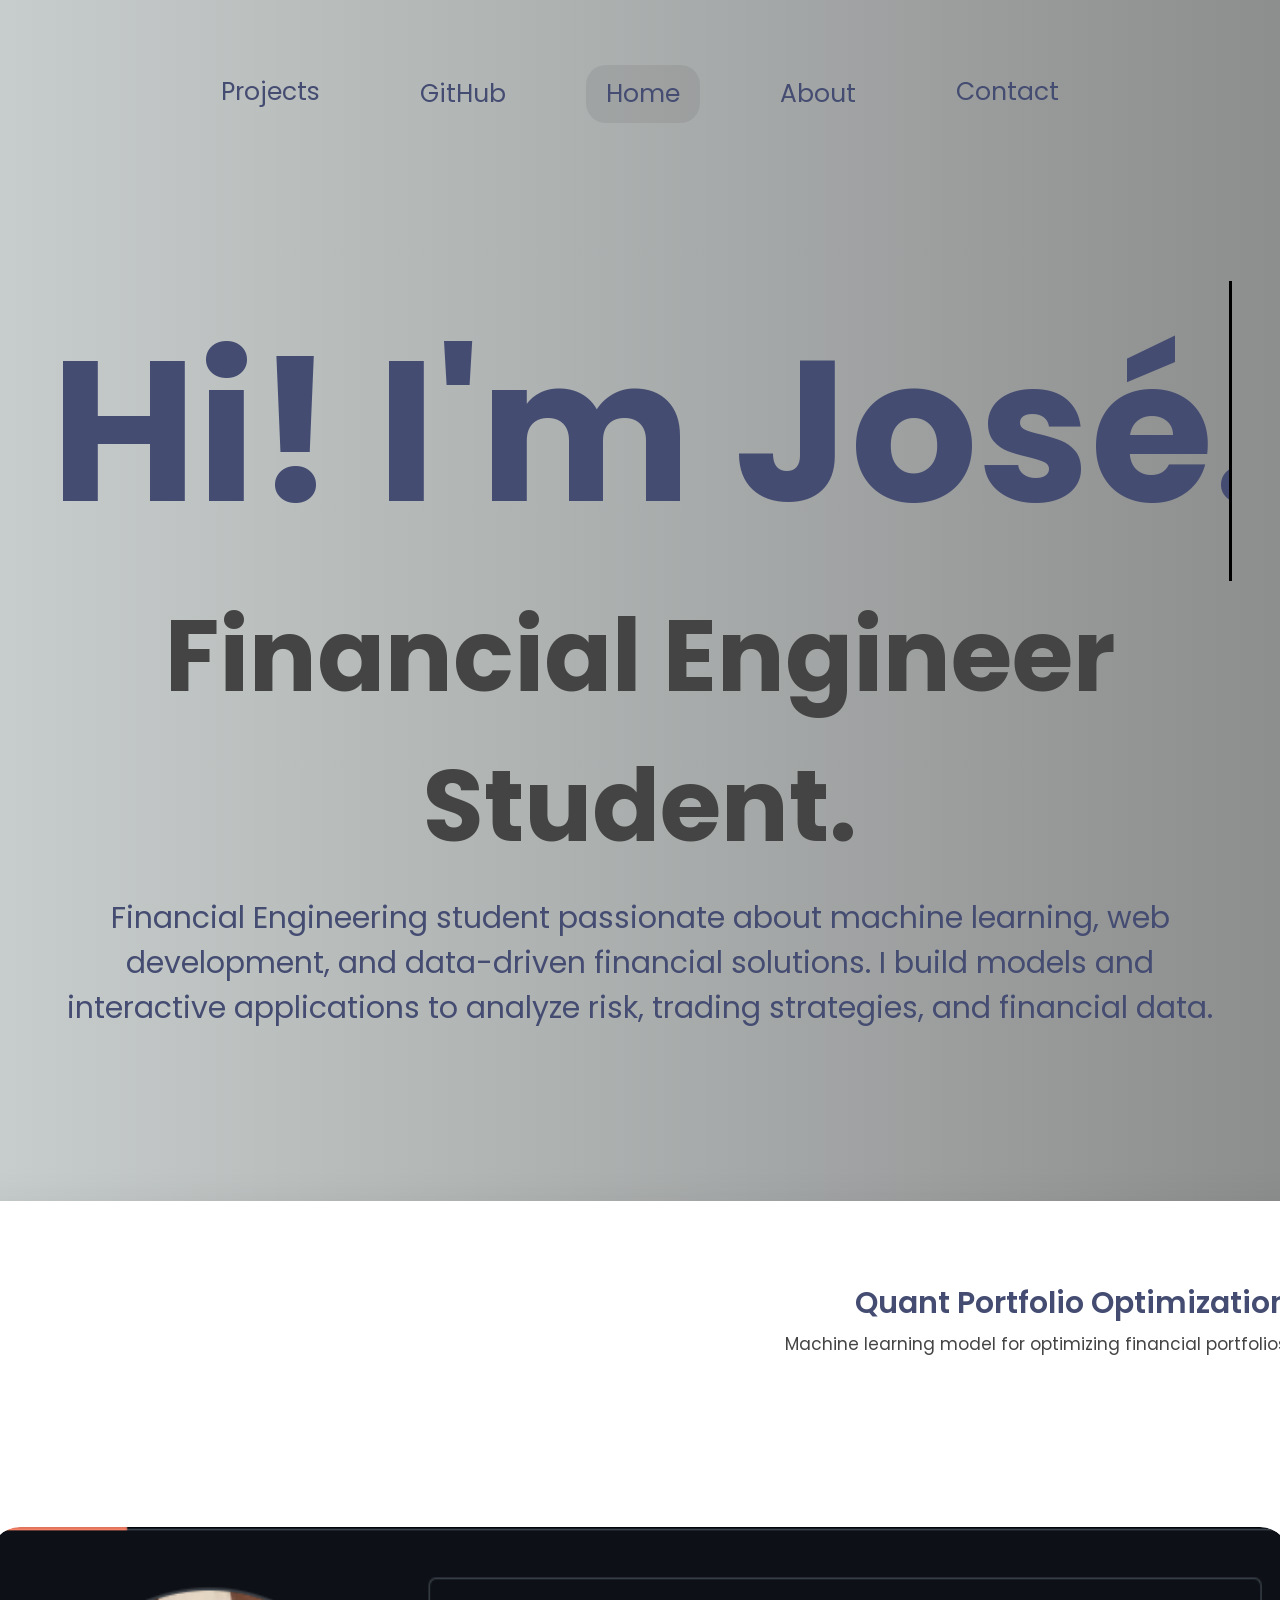
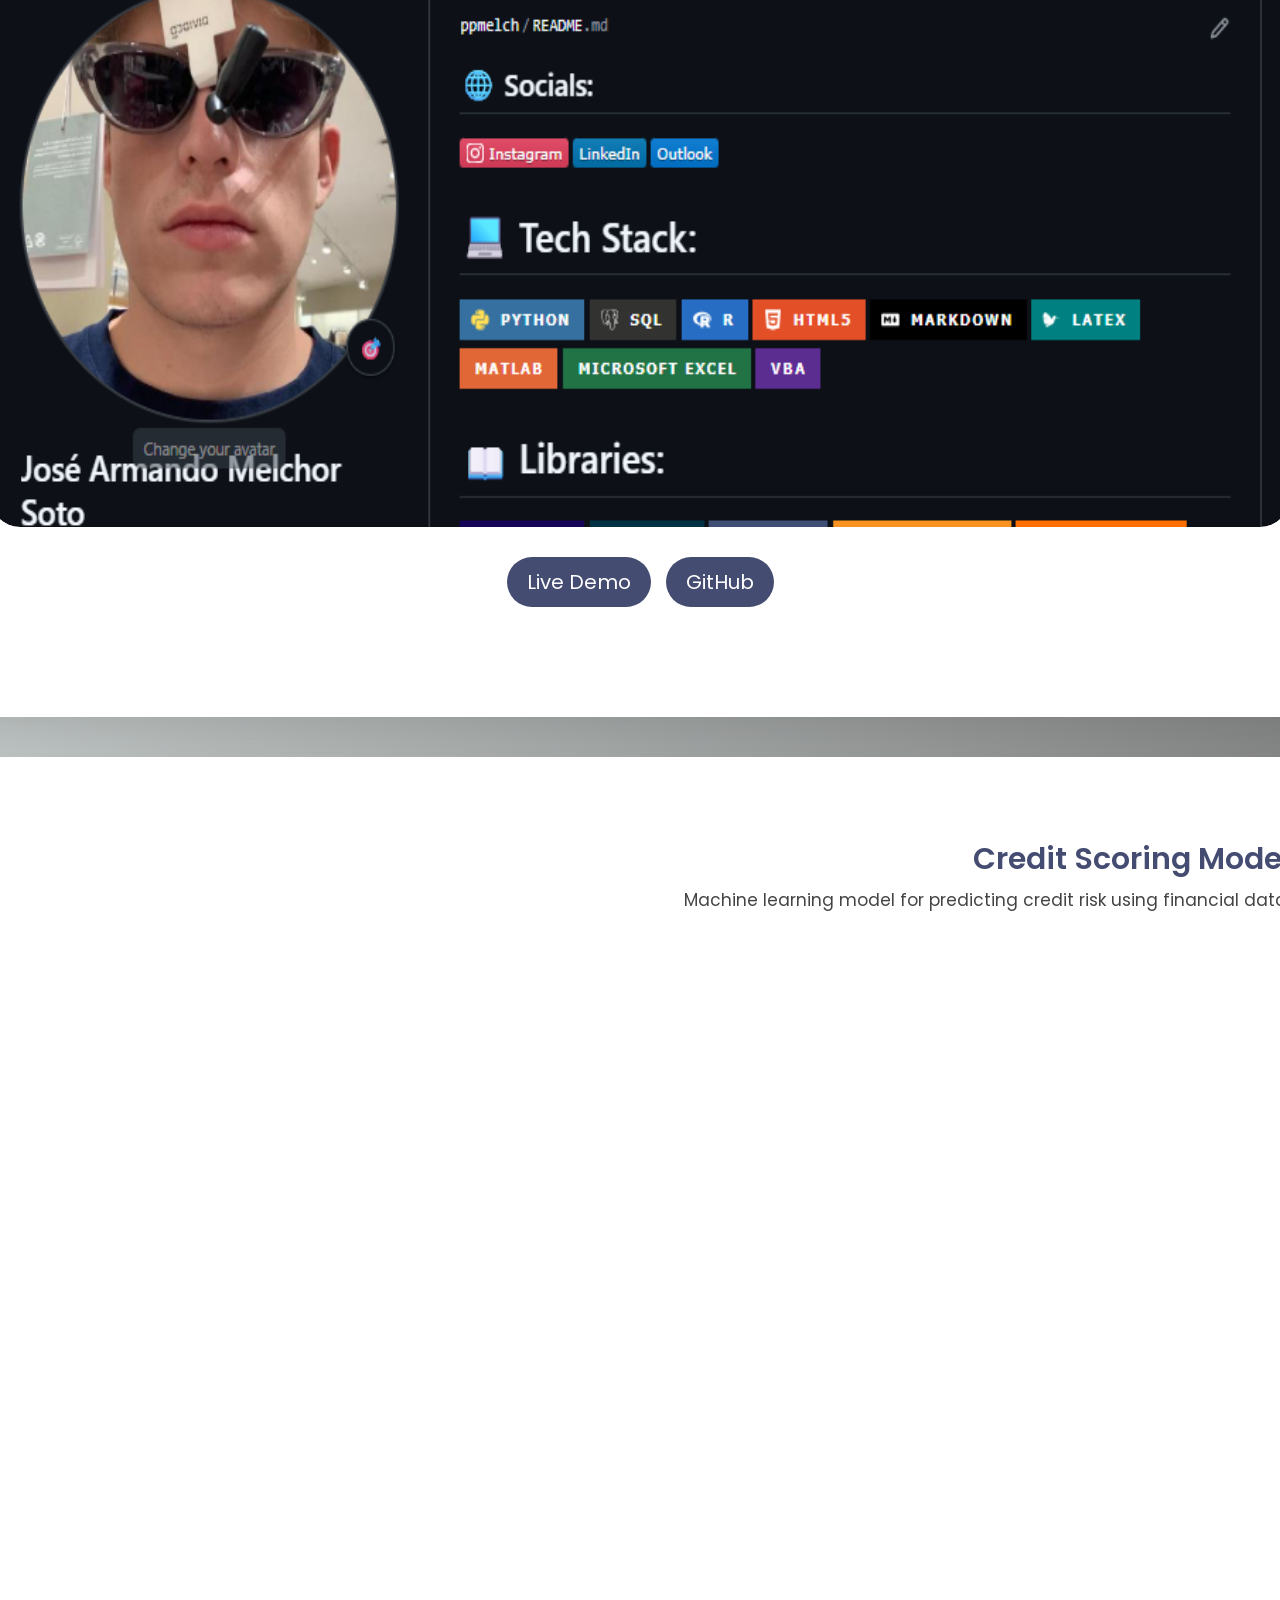
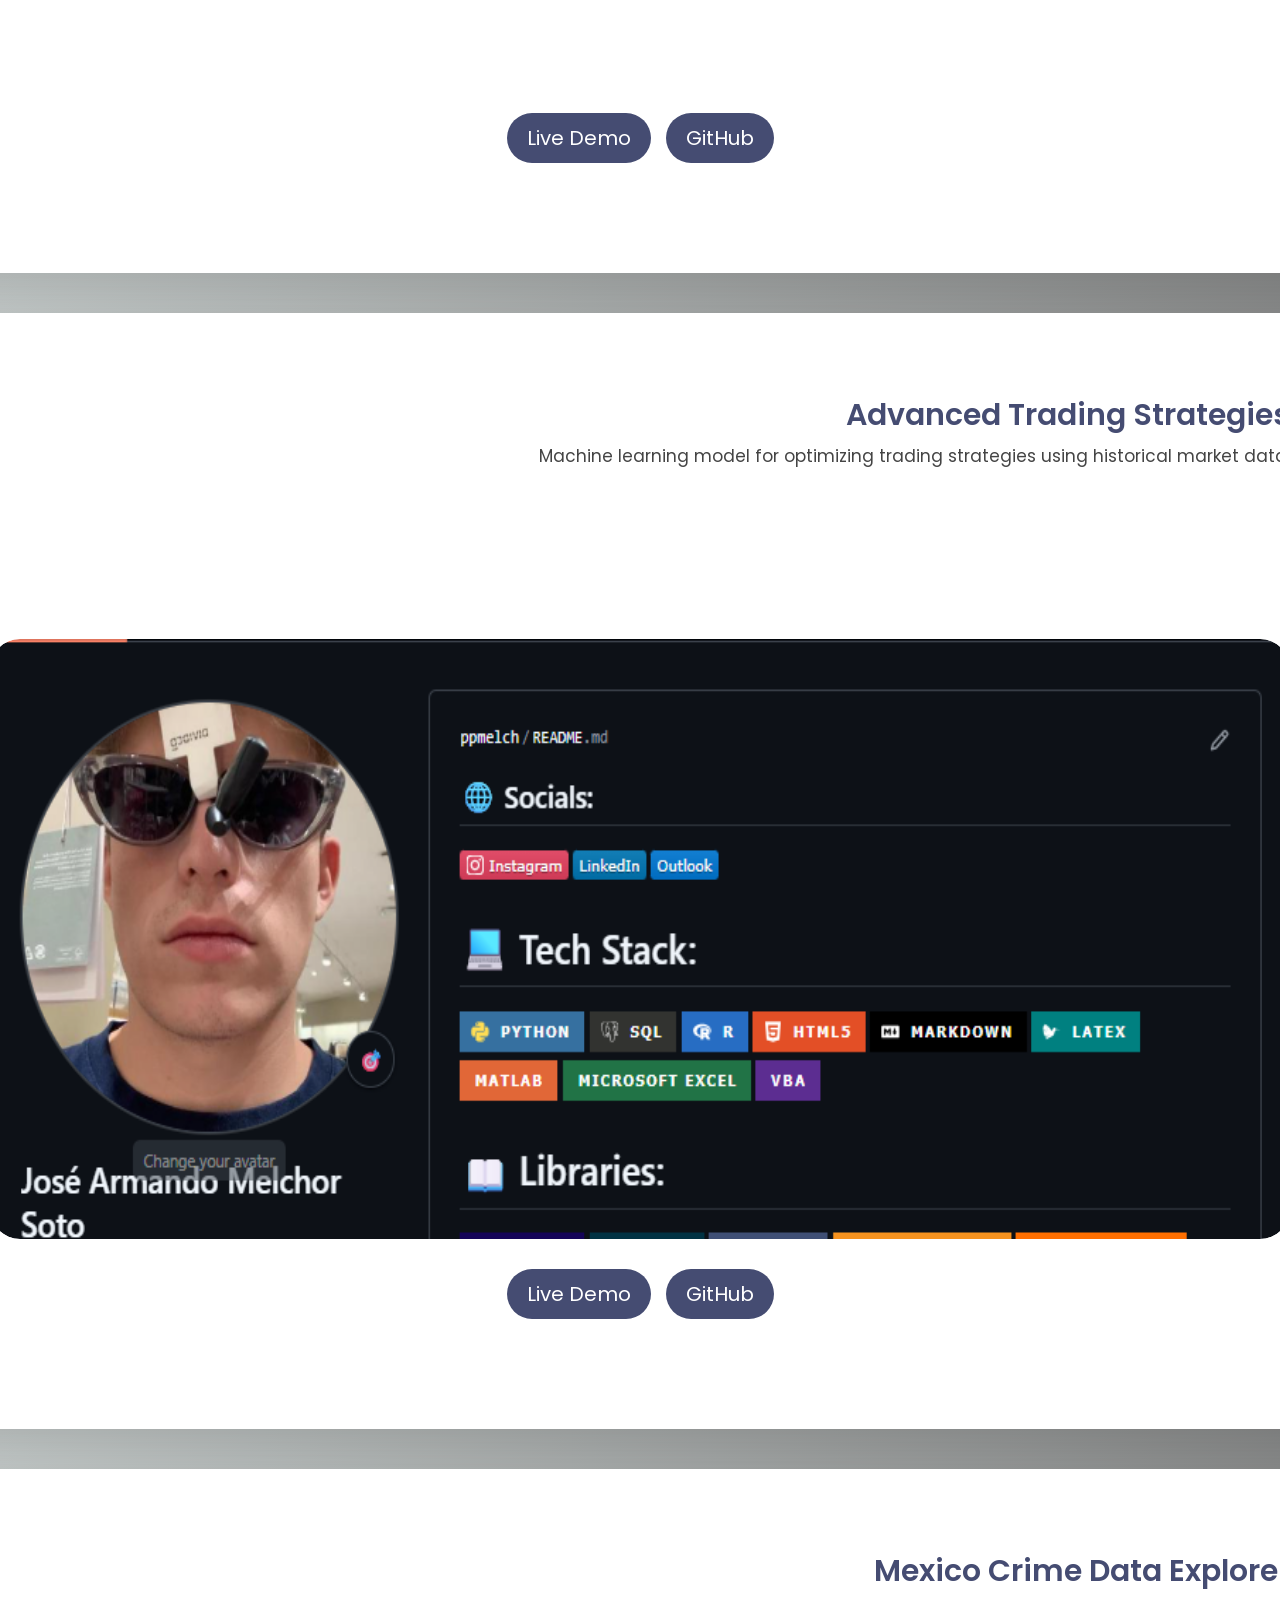
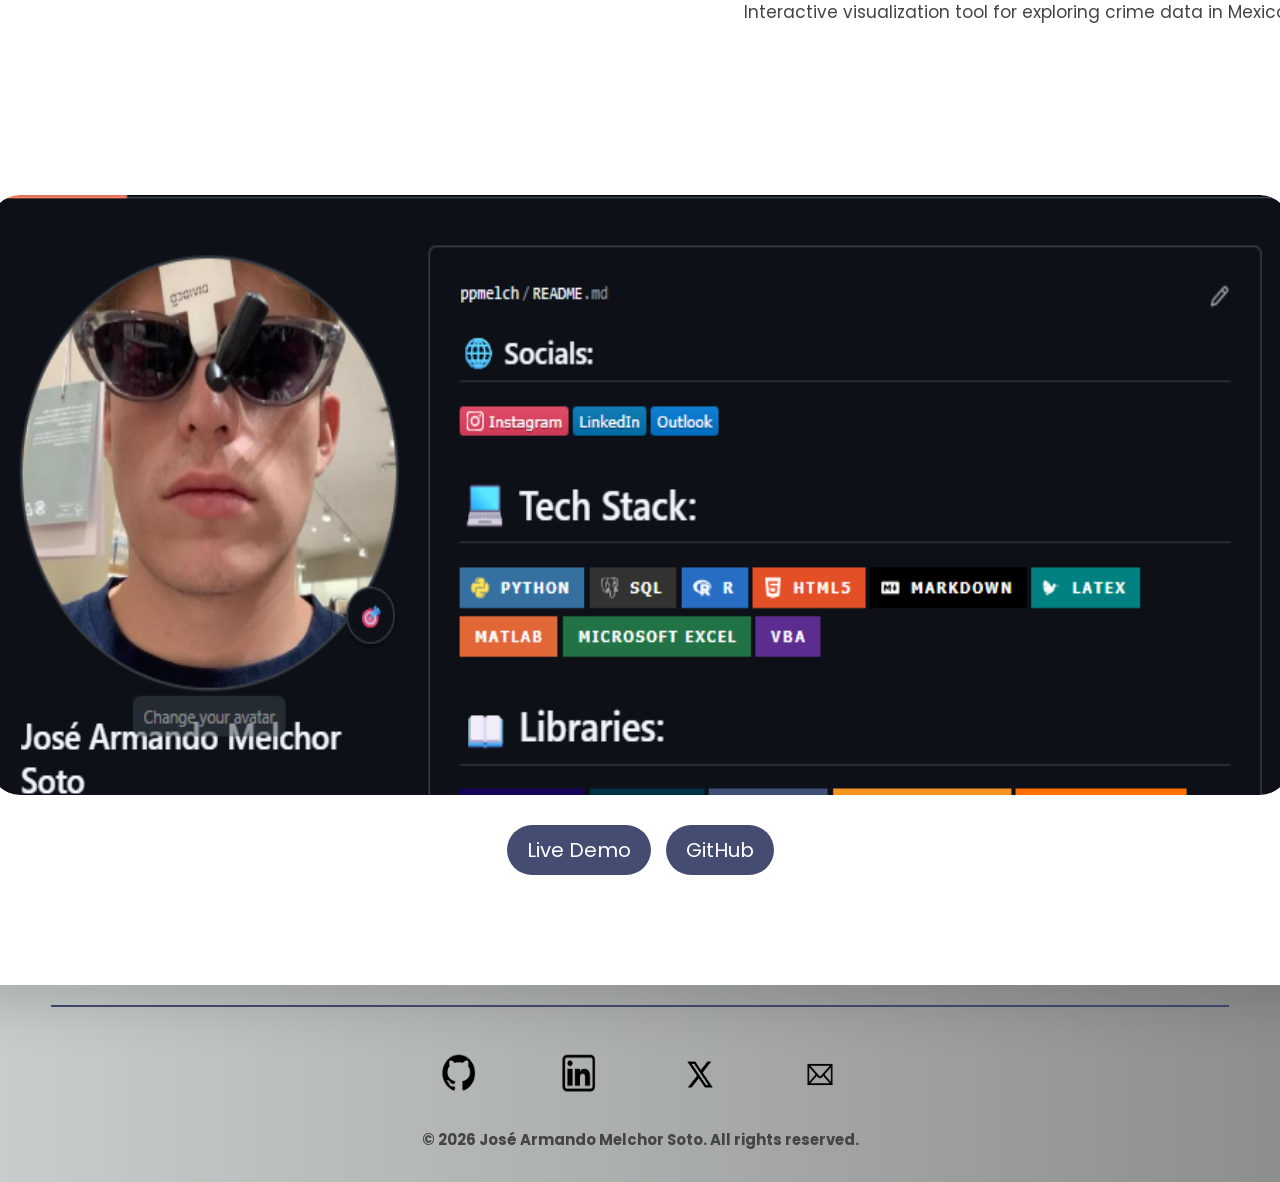
==== index.html @ 9910818c "feat: add new project pages and styles for Quant Portfolio Optimization and Credit Scoring Model" ====
<!DOCTYPE html>
<html>

<head>
    <meta charset="UTF-8">
    <title>José Melchor | Portfolio</title>

    <link href="https://fonts.googleapis.com/css2?family=Poppins:wght@300;400;600;700&display=swap" rel="stylesheet">
    <link rel="icon" type="image/png" href="images/logo.png">
    <link rel="stylesheet" href="css/styles.css">
</head>


<body>


<nav class="menu transparent">


<div class="submenu">
    <a href="#">Projects</a>

    <div class="submenu-items">

        <div class="submenu-item">
            <img src="images/portfolio.png" alt="Portfolio">
            <a href="/projects/Quant_Portfolio_Optimization.html">Quant Portfolio Optimization</a>
        </div>

        <div class="submenu-item">
            <img src="images/portfolio.png" alt="Portfolio">
            <a href="/projects/Credit_Scoring_Model.html">Credit Scoring Model</a>
        </div>

        <div class="submenu-item">
            <img src="images/portfolio.png" alt="Portfolio">
            <a href="/projects/Advanced_Trading_Strategies.html">Advanced Trading Strategies</a>
        </div>

        <div class="submenu-item">
            <img src="images/portfolio.png" alt="Portfolio">
            <a href="/projects/Mexico_Crime_Data_Explorer.html">Mexico Crime Data Explorer</a>
        </div>

    </div>
</div>


<a href="https://github.com/ppmelch" target="_blank">GitHub</a>

<a href="index.html"  >Home</a>




<a href="about.html"  >About</a>


<div class="submenu contact-menu">
    <a href="#">Contact</a>

    <div class="submenu-items">
        <div class="submenu-item">
            <img src="images/Tel.png" alt="Phone">
            <a href="tel:+523312990677">+52 33 1299 0677</a>
        </div>
    </div>
</div>


</nav>



<!-- Sección principal -->

<section class="hero">

<h1 class="typewriter">Hi! I'm José.</h1>

<h2 class="hero-subtitle">Financial Engineer Student.</h2>

<p class="hero-description">
Financial Engineering student passionate about machine learning, web development, and data-driven financial solutions. 
I build models and interactive applications to analyze risk, trading strategies, and financial data.
</p>



<section class="projects">

<div class="project-card">

<div class="project-header">
<h3>Quant Portfolio Optimization</h3>
<p>Machine learning model for optimizing financial portfolios.</p>
</div>

<div class="project-preview">
<img src="images/test.png" alt="Quant Portfolio Optimization">
</div>

<div class="project-links">
<a href="" target="_blank">Live Demo</a>
<a href="https://github.com/ppmelch/Quant_Porfolio_Optimization" target="_blank">GitHub</a>
</div>

</div>


<div class="project-card">

<div class="project-header">
<h3>Credit Scoring Model</h3>
<p>Machine learning model for predicting credit risk using financial data.</p>
</div>

<div class="project-preview">

    <iframe 
    src="https://ppmelch.github.io/Jose_Melchor_Portfolio/"
    class="project-frame">
    </iframe>

</div>

<div class="project-links">
<a href="#" target="_blank">Live Demo</a>
<a href="https://github.com/ppmelch/Credit_Scoring_Model" target="_blank">GitHub</a>
</div>

</div>


<div class="project-card">

<div class="project-header">
<h3>Advanced Trading Strategies</h3>
<p>Machine learning model for optimizing trading strategies using historical market data.</p>
</div>

<div class="project-preview">
<img src="images/test.png" alt="Advanced Trading Strategies">
</div>

<div class="project-links">
<a href="#" target="_blank">Live Demo</a>
<a href="https://github.com/ppmelch/003-Advanced-Trading-Strategies" target="_blank">GitHub</a>
</div>

</div>


<div class="project-card">

<div class="project-header">
<h3>Mexico Crime Data Explorer</h3>
<p>Interactive visualization tool for exploring crime data in Mexico.</p>
</div>

<div class="project-preview">
<img src="images/test.png" alt="Mexico Crime Data Explorer">
</div>

<div class="project-links">
<a href="#" target="_blank">Live Demo</a>
<a href="https://github.com/ppmelch/Mexico_Crime_Data_Explorer" target="_blank">GitHub</a>
</div>

</div>

</section>





<footer class="footer">

<div class="social-icons">

<a href="https://github.com/ppmelch" target="_blank">
<img src="images/github.png" alt="GitHub">
</a>

<a href="https://linkedin.com/in/ppmelch" target="_blank">
<img src="images/LK.png" alt="LinkedIn">
</a>

<a href="https://x.com/ppmelch_" target="_blank">
<img src="images/X.png" alt="X">
</a>

<a href="mailto:jose.melchor.soto@gmail.com">
<img src="images/correo.png" alt="Email">
</a>

</div>

<h5>© 2026 José Armando Melchor Soto. All rights reserved.</h5>

</footer>

<script>

const menu = document.querySelector(".menu");

window.addEventListener("scroll", () => {

    if (window.scrollY > 10) {
        menu.classList.remove("transparent");
        menu.classList.add("scrolled");
    } else {
        menu.classList.remove("scrolled");
        menu.classList.add("transparent");
    }

});

</script>

<script>

const links = document.querySelectorAll(".menu a");
const currentPage = window.location.pathname;

links.forEach(link => {
    if(link.getAttribute("href") === currentPage.split("/").pop()){
        link.classList.add("active");
    }
});

</script>

</body>
</html>
---- css/styles.css ----
body {
    background-color: rgb(255, 255, 255);
    margin: 1px;
    padding-top: 80px;
    background: linear-gradient(270deg,#9ea2a1,#d9d9d9,#797979,#c7cdcc);
    background-size: 400% 400%;
    animation: gradient 12s ease infinite;
    font-family: 'Poppins', sans-serif;
}

@keyframes gradient{
0%{background-position:0% 50%;}
50%{background-position:100% 50%;}
100%{background-position:0% 50%;}
}

/* HEADER */

.header {
    background-color: rgba(255,255,255,0.2); /* semi transparente */
    backdrop-filter: blur(10px);
    -webkit-backdrop-filter: blur(10px); /* compatibilidad Safari */
    font-size: clamp(12px, 3vw, 10px);
    padding: 5px;
    text-align: center;
    color: #000000;
    transition: 0.3s;
    border-bottom: 2px solid #454c72;

    position: fixed;
    top: 0;
    width: 100%;
    z-index: 1000;
}

.typewriter{
    font-size:200px;
    margin-top: 200px;
    margin-bottom: 0;
    overflow:hidden;
    border-right:3px solid black;

    white-space:nowrap;

    width:0;

    animation: 
        typing 5s steps(20, end) forwards,
        blink 2s infinite;
    color: #454c72;
}

@keyframes typing{
    from{width:0}
    to{width:100%}
}

@keyframes blink{
    100%{border-color:transparent}
}


.hero-subtitle{
font-size:100px;
color:#444;
}

.hero-description{
font-size:30px;
color:#454c72;
max-width:1400px;
margin:auto;
justify-content: baseline;
}


.hero h2{
margin-top:0;
margin-bottom:15px;
}

.hero p{
margin-top:0;
margin-bottom: 150px;
}


section{
    margin-left:50px;
    margin-right: 50px;
    font-size: clamp(12px, 3vw, 50px);
    font-size: clamp(12px, 3vw, 10px);
    font-size: clamp(12px, 3vw, 10px);

    
    text-align: center;
    color: #000000;

}

.section{
    padding:50px 0;
}

.header:hover {
    background-color: rgba(0, 0, 0, 0.8);
    color: #FFFFFF;
}

.menu{
    position: fixed;

    top: 50px;
    left: 50%;
    transform: translateX(-50%);
    align-items: center;
    display: flex;
    gap: 60px;

    padding: 15px 90px;

    border-radius: 40px;

    transition: 0.3s;

    z-index: 1000;
}

.menu a{
    text-decoration: none;
    font-size: 25px;
    color: #454c72;
    padding: 10px 20px;
    border-radius: 20px;
    transition: 0.25s;
}

.menu a.active{
    background: rgba(116, 116, 116, 0.2);
    color: #454c72;
}

/* efecto hover */

.menu a:hover{
    background: rgba(96, 95, 95, 0.15);
}


/* estado cuando estás arriba */

.menu.transparent{
    background: transparent;
    backdrop-filter: none;
}

/* estado cuando haces scroll */

.menu.scrolled{
    background: transparent;
    backdrop-filter: blur(10px);
    box-shadow: 0 10px 25px rgba(0,0,0,0.25);
}

.submenu{
    position: relative;
    margin-top: 5px;
    padding-bottom: 10px;
}

.submenu-items{
    display: none;
    position: absolute;
    top: 50px;
    right: -230px;

    background: rgba(255, 255, 255, 0.95);
    backdrop-filter: blur(10px);

    padding: 10px;
    border-radius: 12px;

    min-width: 230px;
}
.submenu-item a{
    text-decoration:none;
    font-size:20px;
}

.submenu-item{
    display:flex;
    align-items:left;
    gap:10px;


    padding:8px 12px;
    border-radius:8px;

    transition:0.4s;
}

.submenu-item img{
    width:23%;
    height:1%;;
}


.contact-menu .submenu-items{
    background:  rgba(255, 255, 255, 0.95);
    min-width:250px;
}

/* mostrar submenu */

.submenu:hover .submenu-items{
    display: block;
}



.screen{
    height:100vh;
    display:flex;
    justify-content:center;
    align-items:center;
    text-align:center;
}




.footer {
    background-color: linear-gradient(270deg,#9ea2a1,#d9d9d9,#797979,#c7cdcc);
    font-size: clamp(18px, 3vw, 10px);
    padding: 5px;
    text-align: center;
    color: #444;
    transition: 0.3s;
    border-top: 2px solid #454c72;
    margin: 0;
}

.footer:hover {
    background-color: #454c72;
    color: #FFFFFF;
    
}


.social-icons{
    display:flex;
    justify-content:center;
    padding-top: 40px;
    gap:80px;
    margin-bottom:20px;
}

.social-icons img{
    width:40px;
    height:45px;
    transition:0.3s;
}

.social-icons img:hover{
    transform:scale(1.2);
    filter: invert(100%);
}



::selection{
    background: #960505;   /* color del fondo */
    color: rgb(255, 255, 255);          /* color del texto */
}


.projects{
    display:flex;
    flex-direction:column;
    align-items:center;
    gap:40px;
    padding:20px 40px;
}

.project-card{

    max-width:1800px;
    background:white;

    border-radius:40px;

    padding:80px;

    box-shadow:0 20px 50px rgba(0,0,0,0.15);
    border-radius: 40px;

    transition:0.3s;

    color: #454c72;
}

.project-card:hover{
    transform:translateY(-15px);
    background: #454c72;
    color: #FFFFFF;
}

.project-links{

    padding:30px;

    display:flex;
    justify-content:center;
    gap:15px;
}

.project-links a{

    text-decoration:none;

    background:#454c72;
    color:white;

    padding:10px 20px;
    font-size: 20px;

    border-radius:50px;
}


.project-card:hover .project-links a{
    background: #ddd;
    color: #454c72;
}

.project-preview img{
    height: 600px;
    width: 1300px;
    border-radius:30px;
}


.project-header{
    text-align:right;
    padding-bottom:20px;
}

.project-header h3{
    margin:0;
    font-size:30px;
    font-weight:600;
}

.project-header p{
    margin-top:5px;
    font-size:17px;
    color:#444;
}

.project-card:hover .project-header p{
    color:#ddd;
}

.project-preview{
    height:600px;
    width:1300px;
    overflow:hidden;
    border-radius:30px;
    position:relative;
}

.project-frame{
    width:100%;
    height:100%;
    border:none;
    transform:scale(0.75);
    transform-origin:top left;
    transition:0.5s;
    pointer-events:none;
}

.project-card:hover .project-frame{
    transform:scale(1);
}
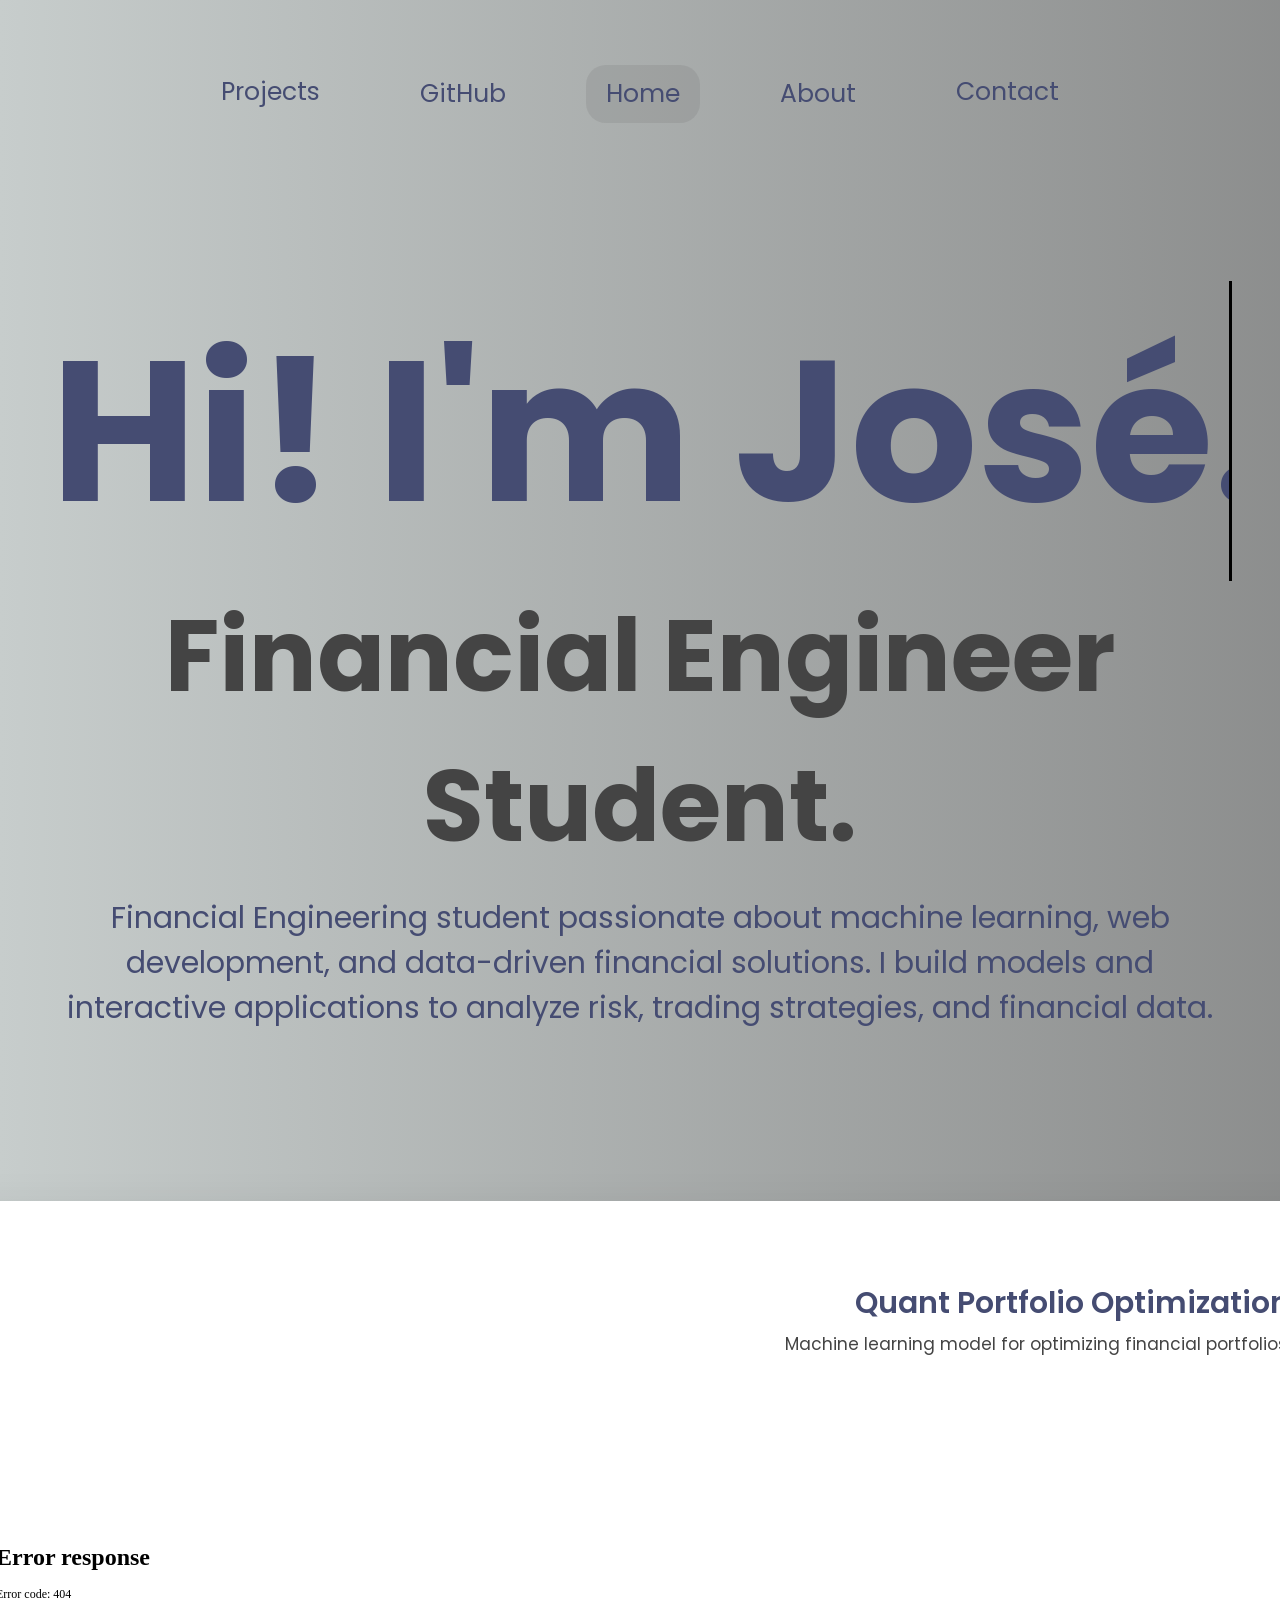
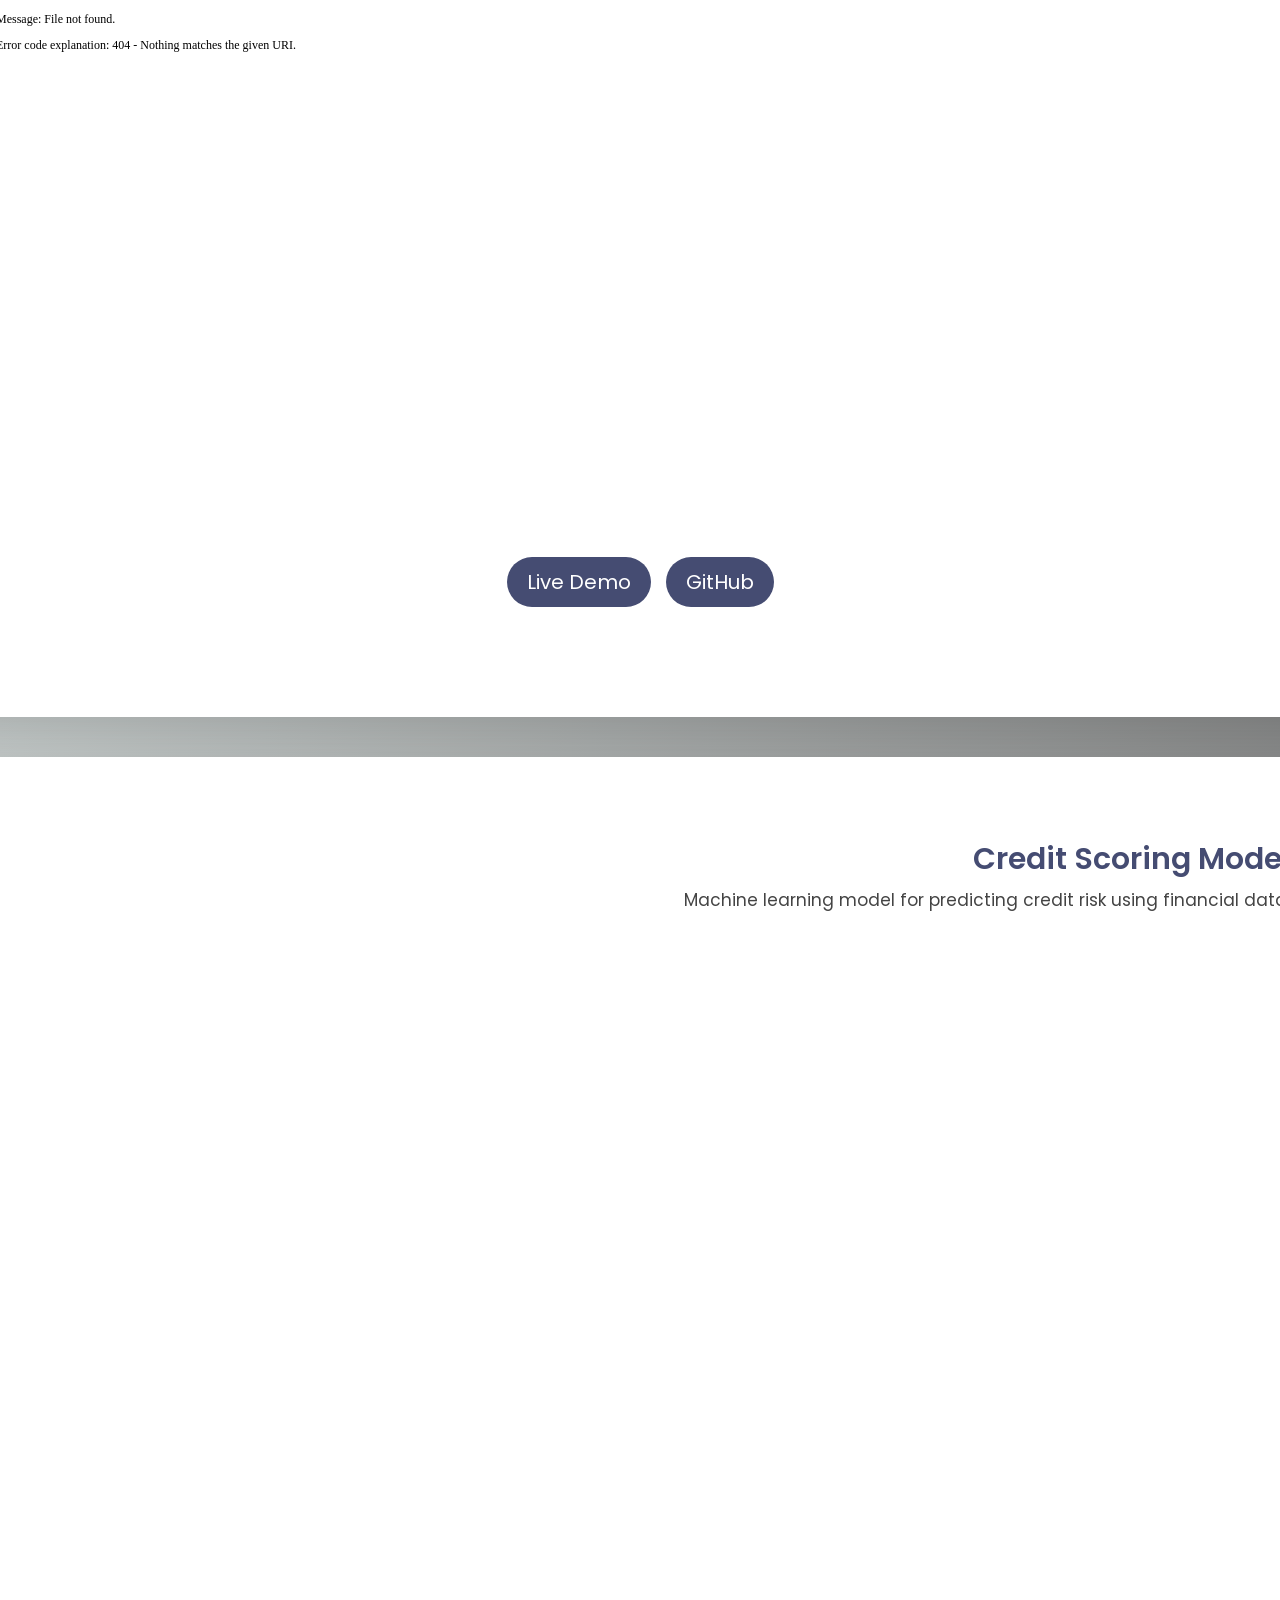
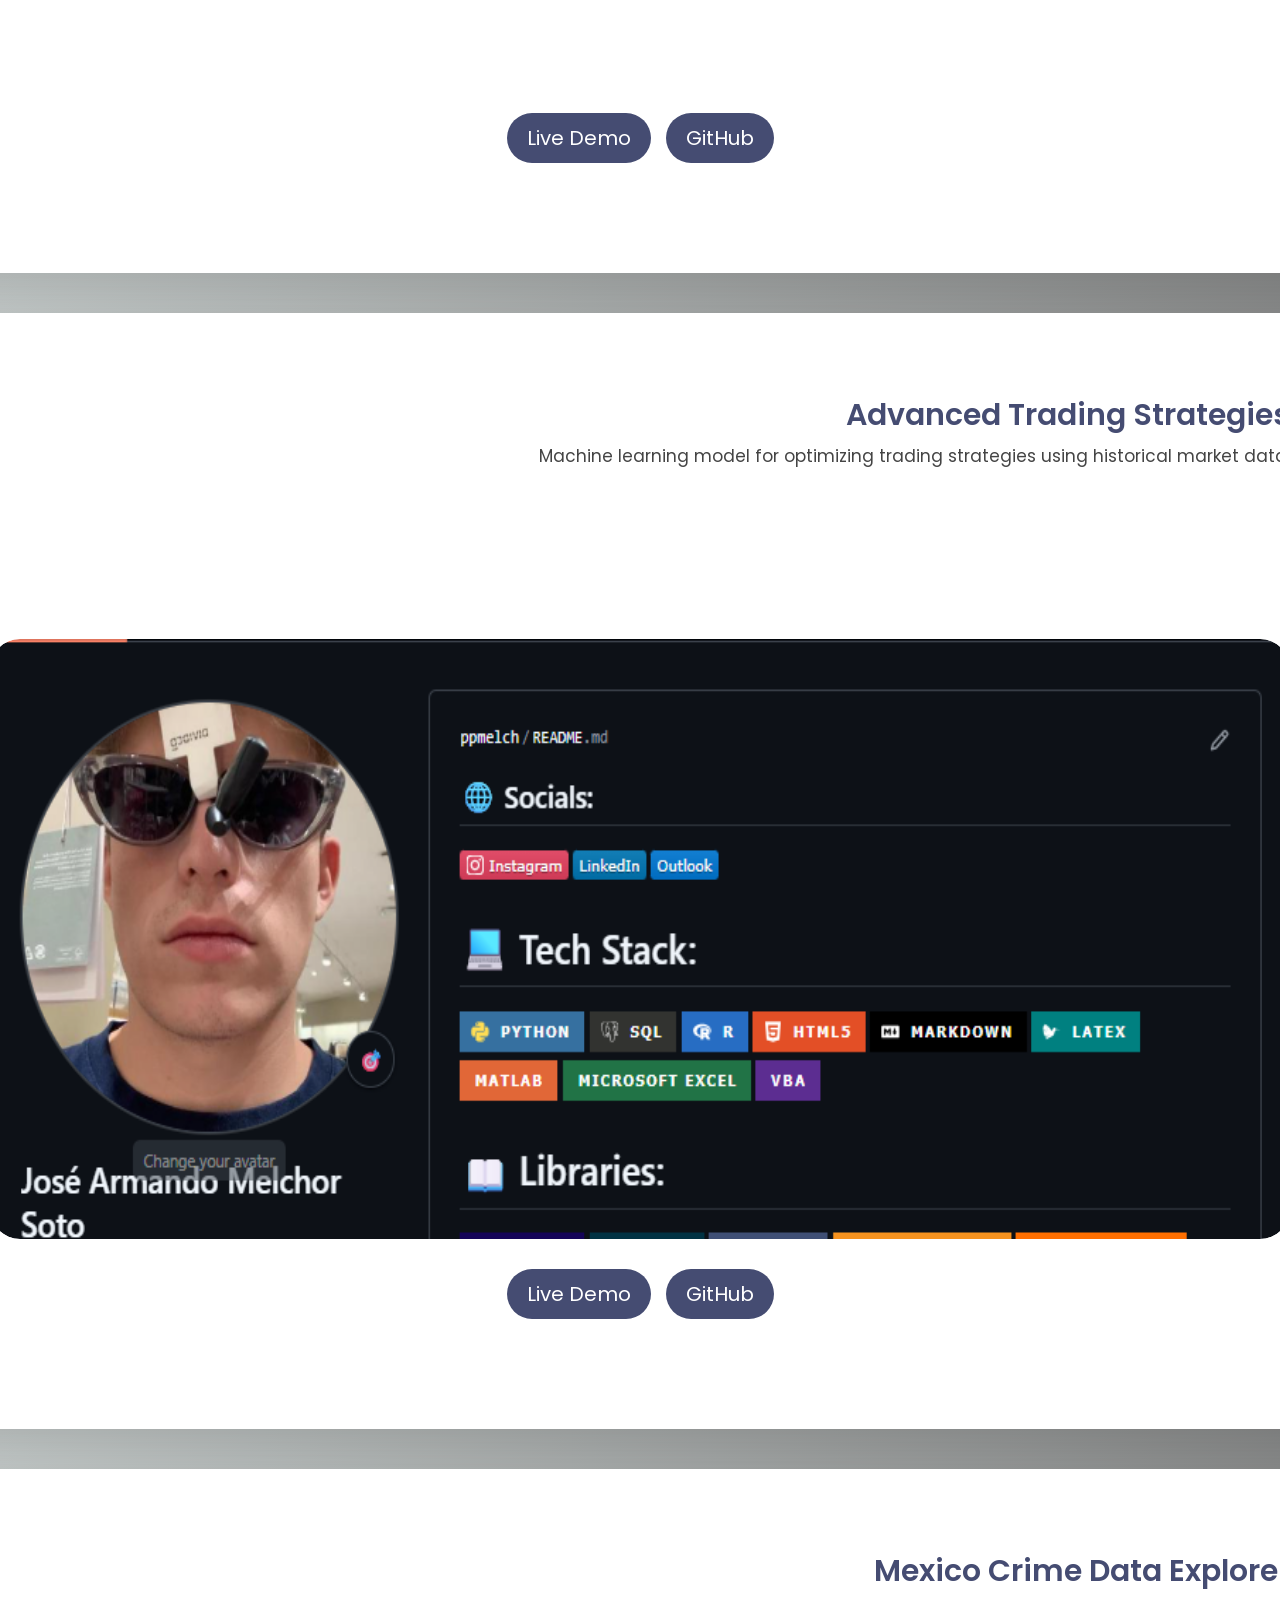
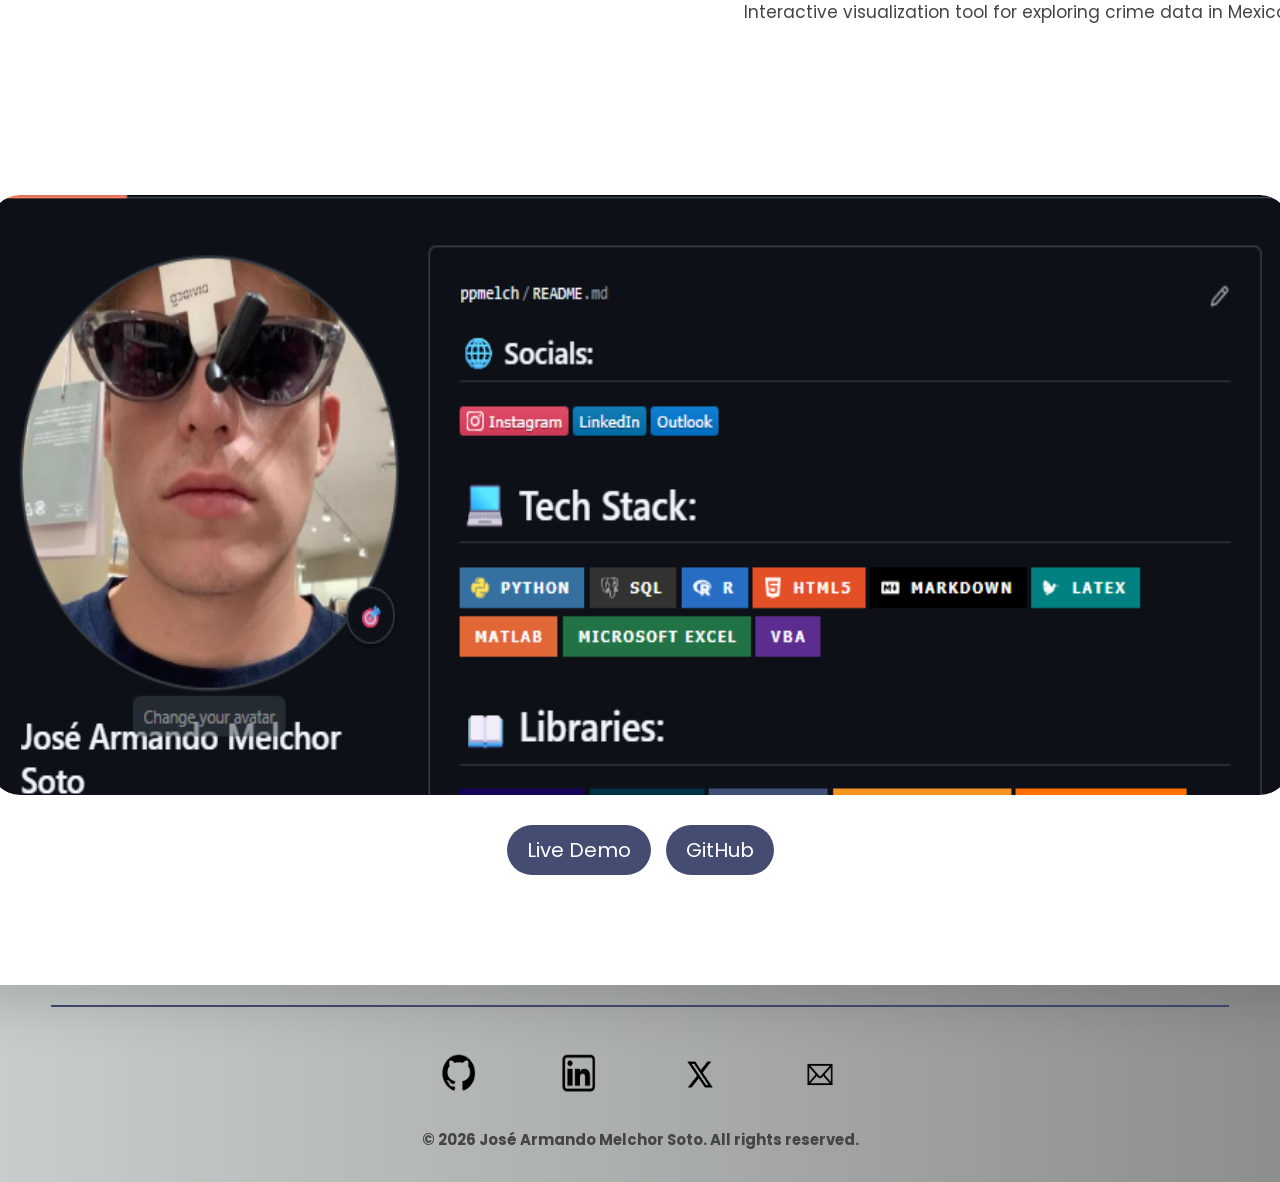
==== commit 3443db3f: "feat: update project links, enhance layout, and add new tech stack and education sections for improv" ====
--- a/index.html
+++ b/index.html
@@ -24,22 +24,22 @@
 
         <div class="submenu-item">
             <img src="images/portfolio.png" alt="Portfolio">
-            <a href="/projects/Quant_Portfolio_Optimization.html">Quant Portfolio Optimization</a>
-        </div>
-
-        <div class="submenu-item">
-            <img src="images/portfolio.png" alt="Portfolio">
-            <a href="/projects/Credit_Scoring_Model.html">Credit Scoring Model</a>
-        </div>
-
-        <div class="submenu-item">
-            <img src="images/portfolio.png" alt="Portfolio">
-            <a href="/projects/Advanced_Trading_Strategies.html">Advanced Trading Strategies</a>
-        </div>
-
-        <div class="submenu-item">
-            <img src="images/portfolio.png" alt="Portfolio">
-            <a href="/projects/Mexico_Crime_Data_Explorer.html">Mexico Crime Data Explorer</a>
+            <a href="/projects/quant_portfolio_optimization.html">Quant Portfolio Optimization</a>
+        </div>
+
+        <div class="submenu-item">
+            <img src="images/portfolio.png" alt="Portfolio">
+            <a href="/projects/credit_scoring.html">Credit Scoring Model</a>
+        </div>
+
+        <div class="submenu-item">
+            <img src="images/portfolio.png" alt="Portfolio">
+            <a href="/projects/trading_strategies.html">Advanced Trading Strategies</a>
+        </div>
+
+        <div class="submenu-item">
+            <img src="images/portfolio.png" alt="Portfolio">
+            <a href="/projects/crime_explorer.html">Mexico Crime Data Explorer</a>
         </div>
 
     </div>
@@ -49,9 +49,6 @@
 <a href="https://github.com/ppmelch" target="_blank">GitHub</a>
 
 <a href="index.html"  >Home</a>
-
-
-
 
 <a href="about.html"  >About</a>
 
@@ -97,11 +94,14 @@
 </div>
 
 <div class="project-preview">
-<img src="images/test.png" alt="Quant Portfolio Optimization">
-</div>
-
-<div class="project-links">
-<a href="" target="_blank">Live Demo</a>
+    <iframe 
+    src="/projects/quant_portfolio_optimization.html"
+    class="project-frame">
+    </iframe>
+</div>
+
+<div class="project-links">
+<a href="/projects/quant_portfolio_optimization.html" target="_blank">Live Demo</a>
 <a href="https://github.com/ppmelch/Quant_Porfolio_Optimization" target="_blank">GitHub</a>
 </div>
 
@@ -232,5 +232,11 @@
 
 </script>
 
+
+
+
+
+<script src="js/menu.js"></script>
+
 </body>
 </html>
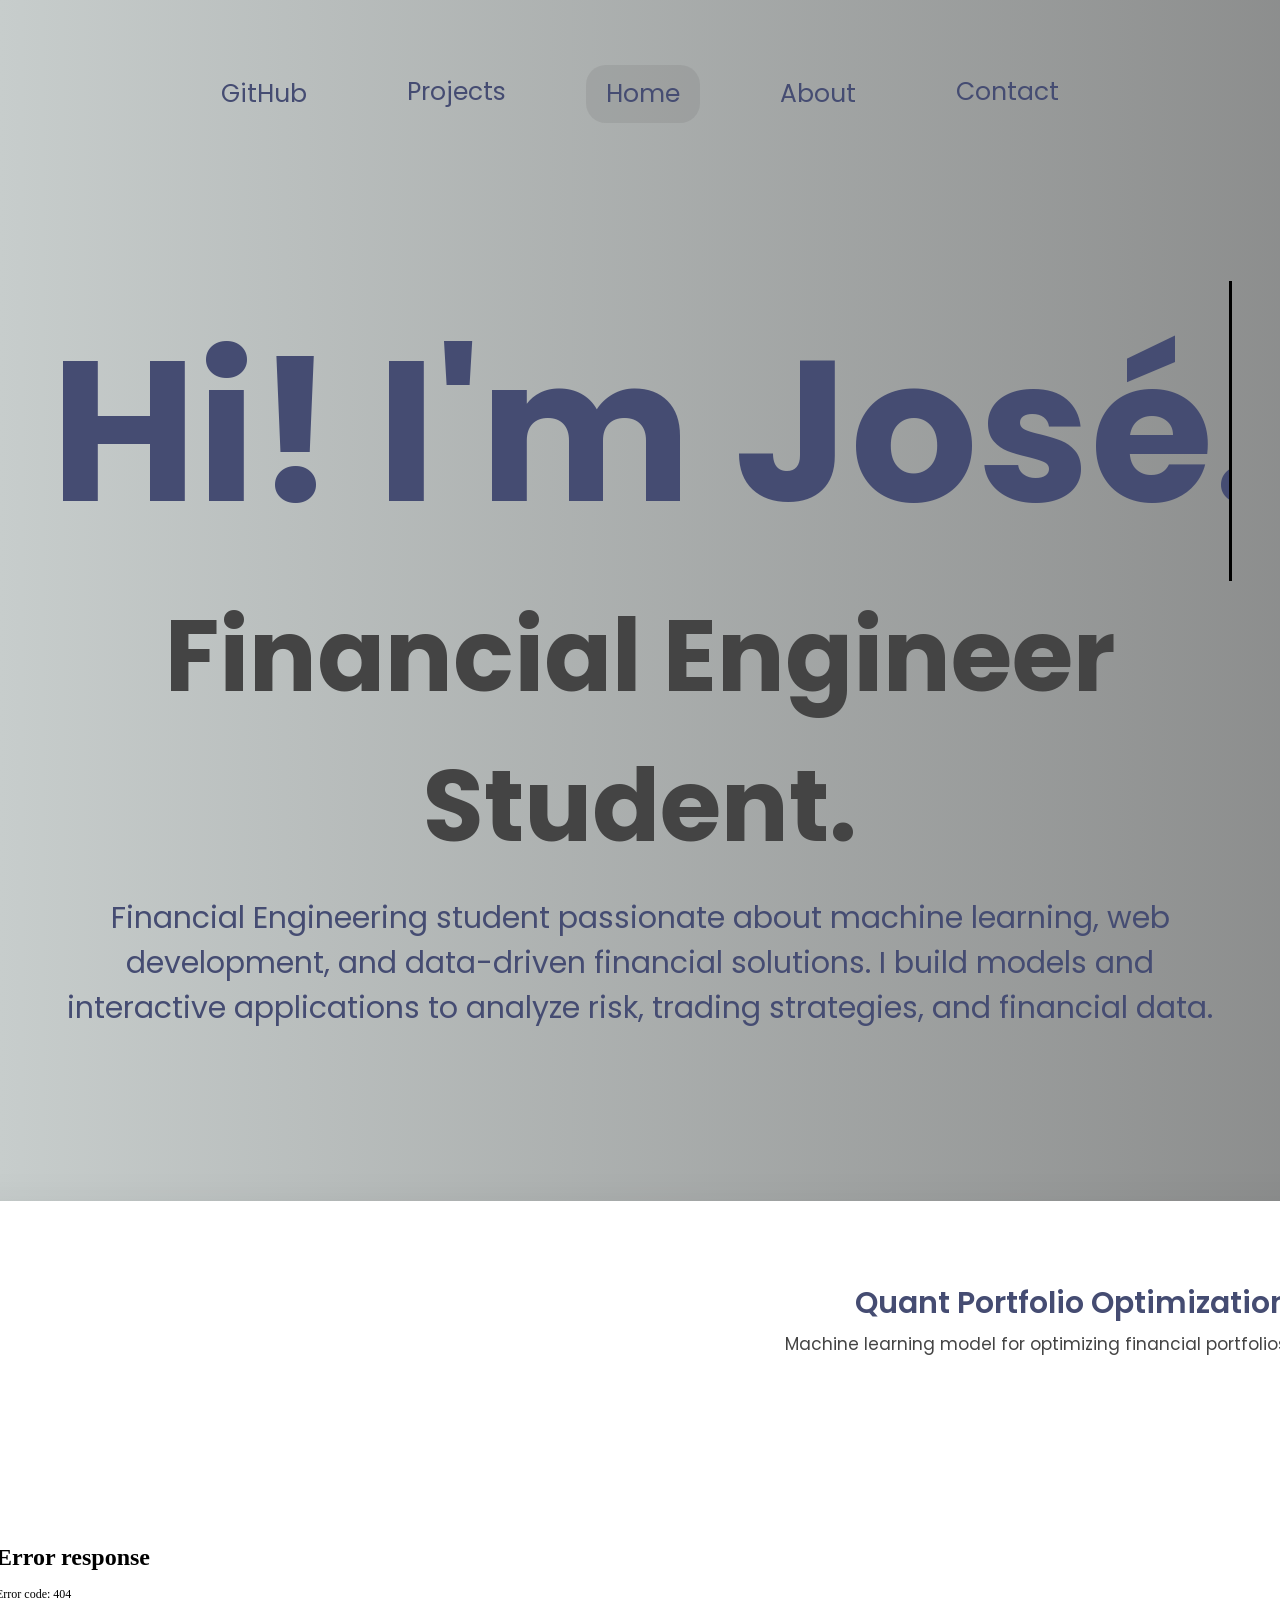
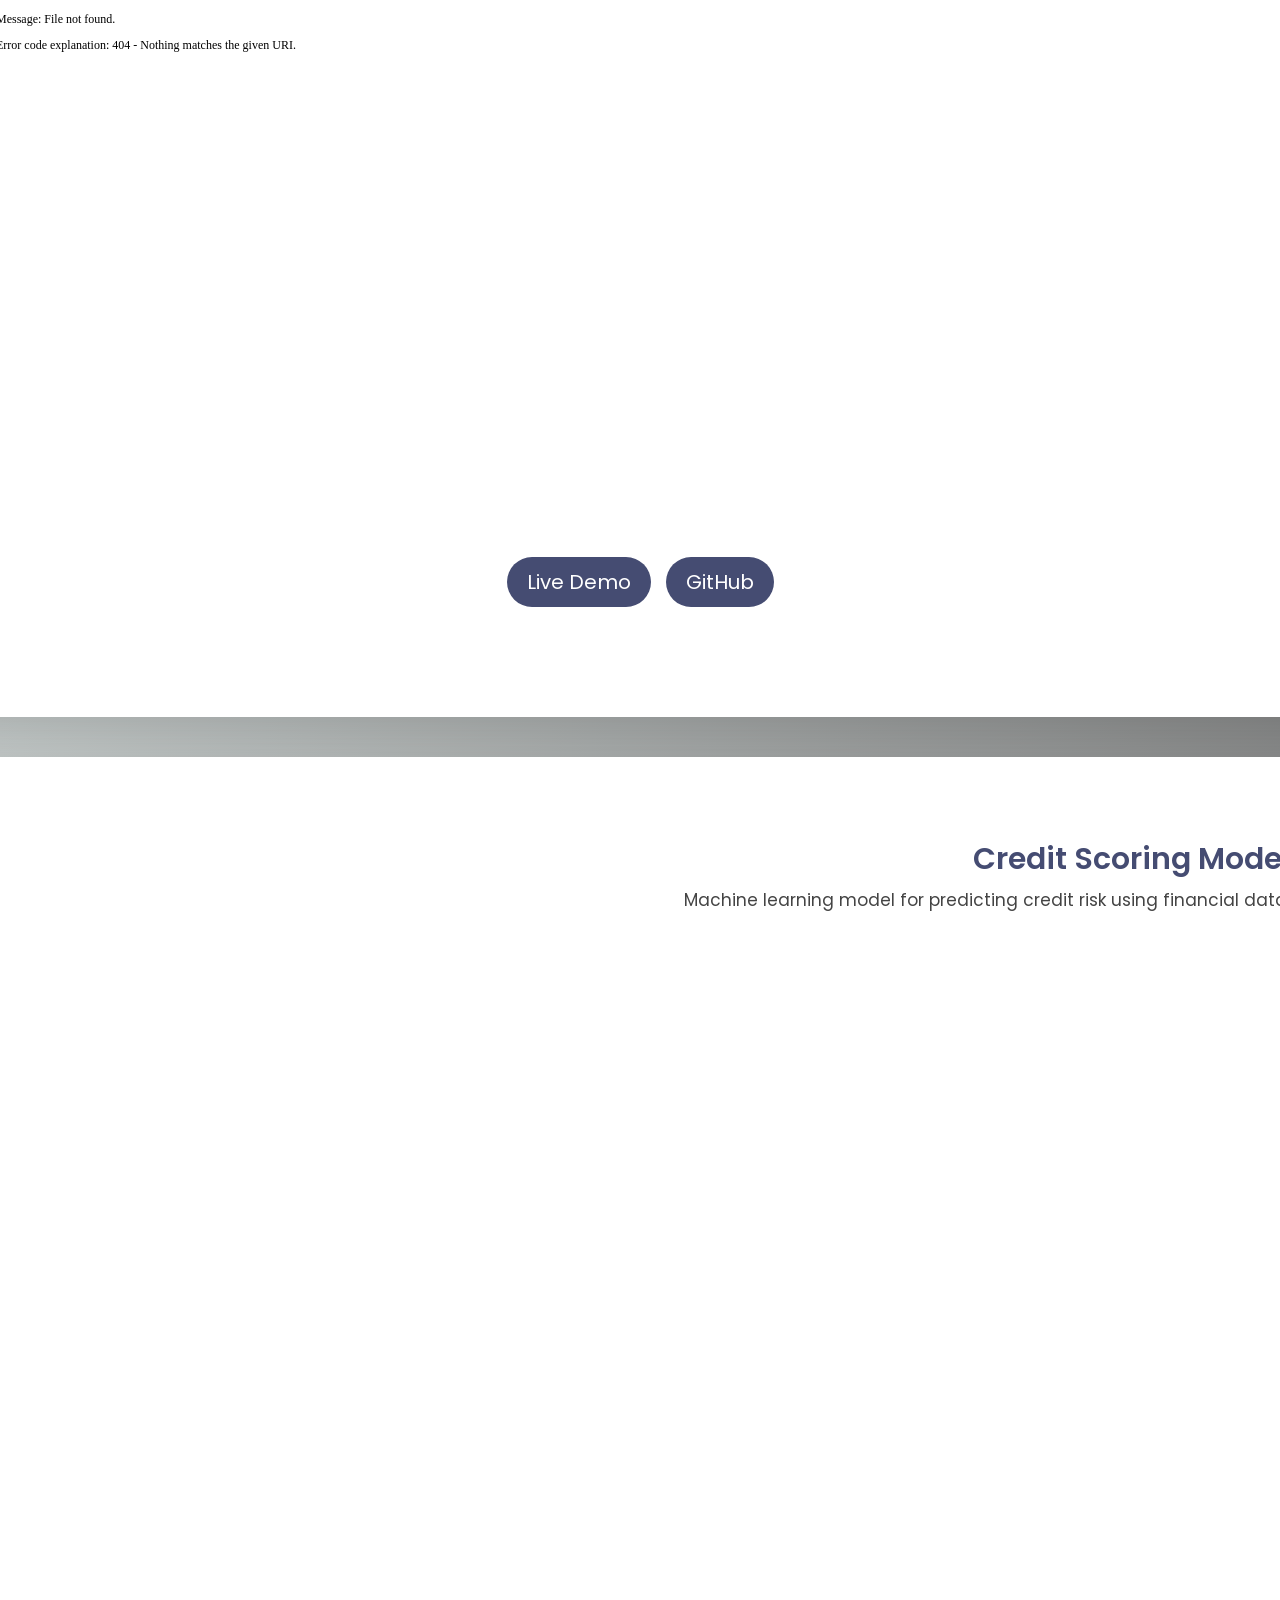
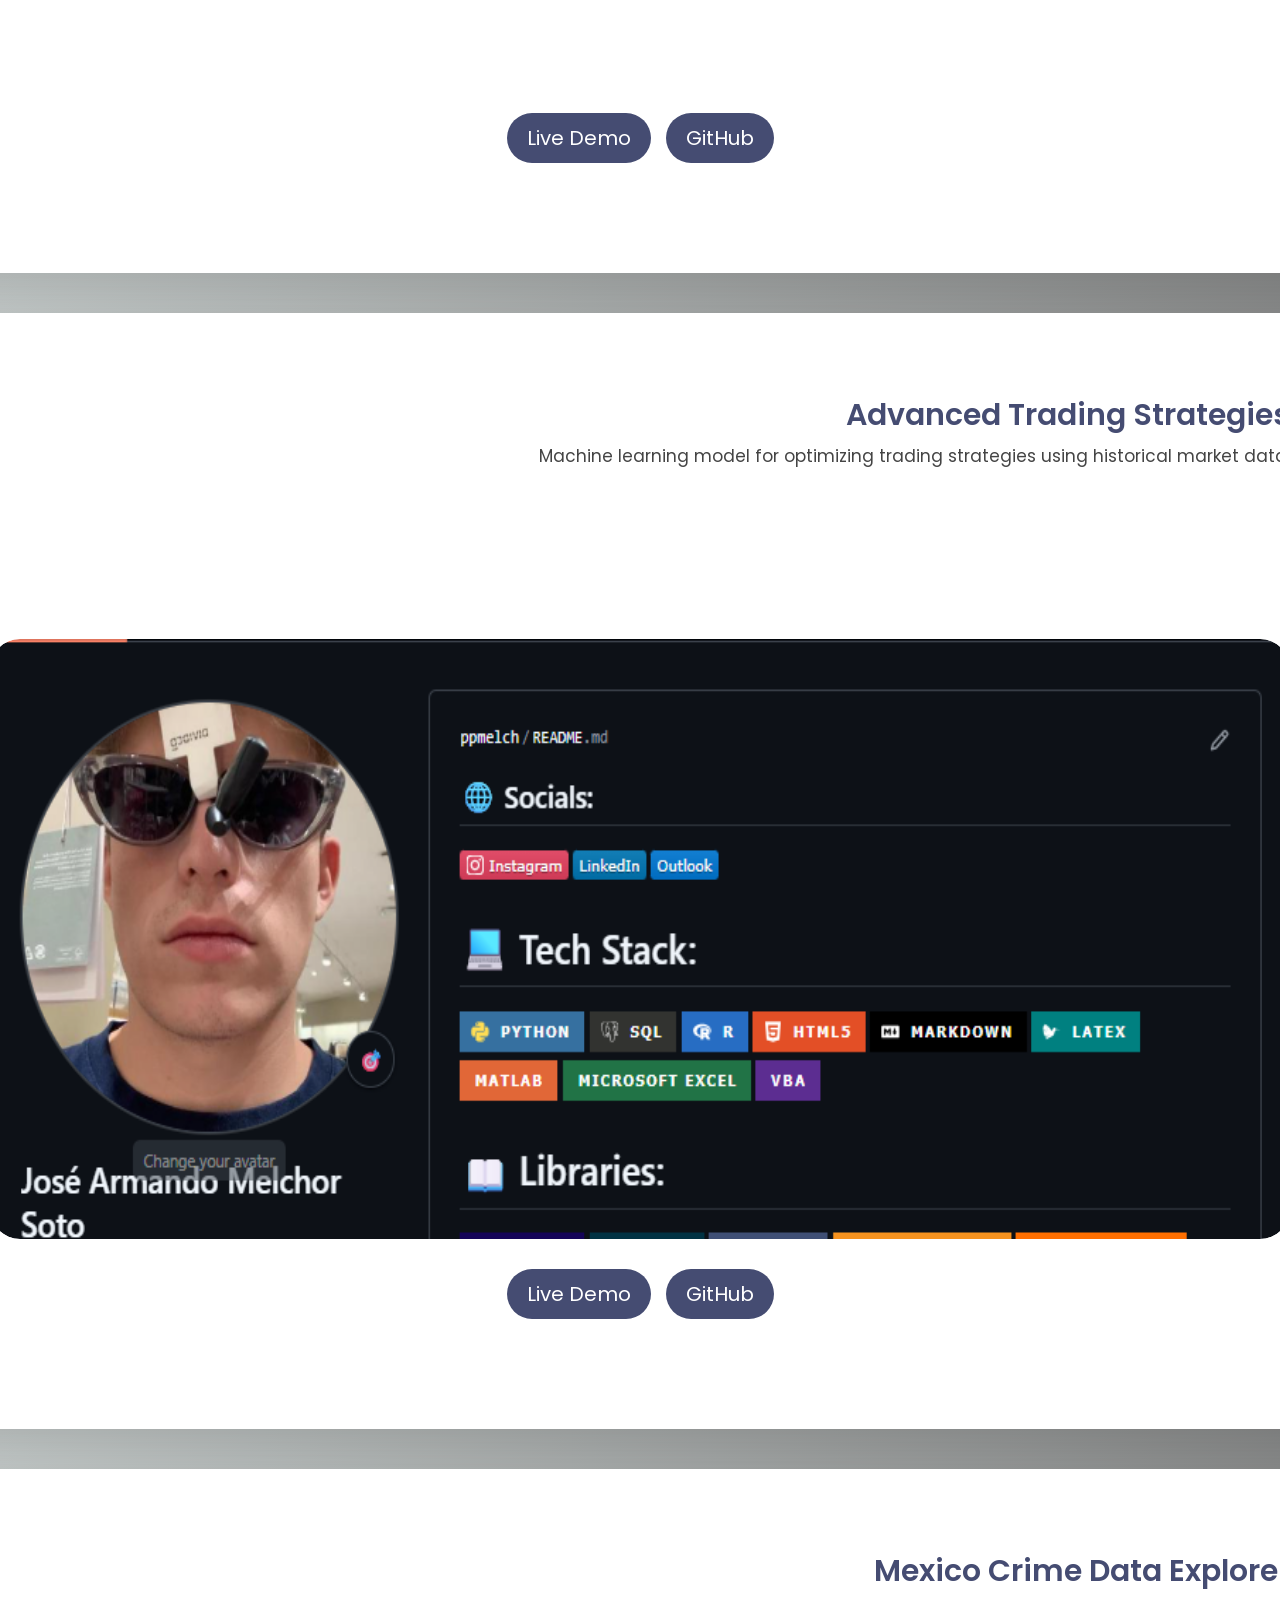
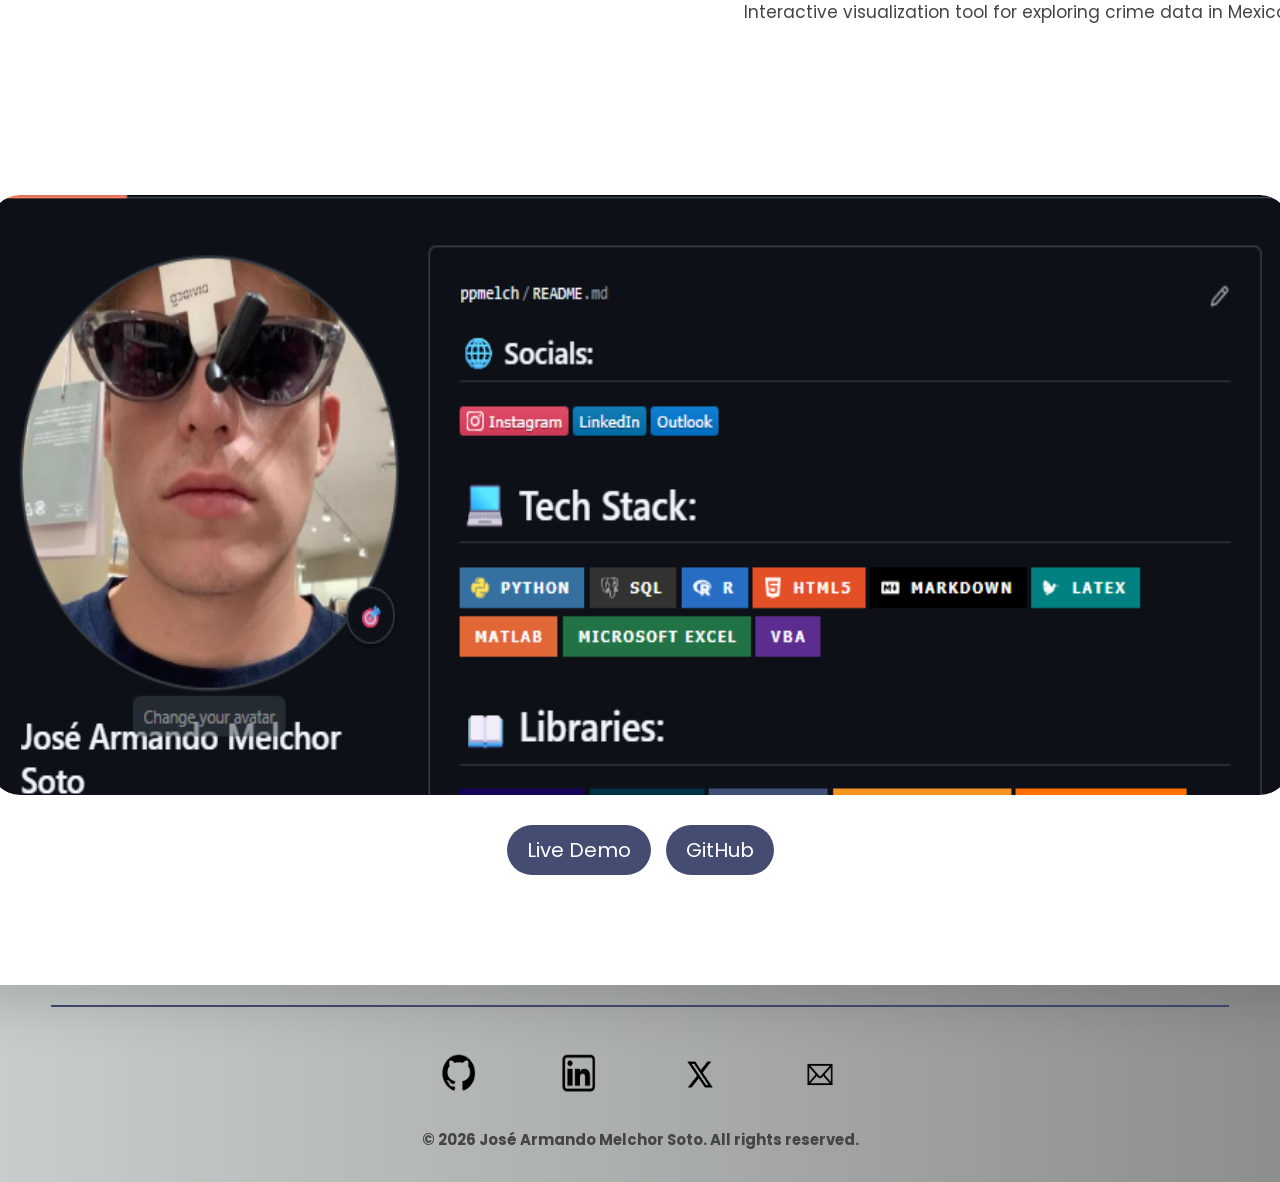
==== commit d9d4d26e: "fix: update image paths in footer for correct display" ====
--- a/index.html
+++ b/index.html
@@ -16,6 +16,8 @@
 
 <nav class="menu transparent">
 
+<a href="https://github.com/ppmelch" target="_blank">GitHub</a>
+
 
 <div class="submenu">
     <a href="#">Projects</a>
@@ -46,7 +48,6 @@
 </div>
 
 
-<a href="https://github.com/ppmelch" target="_blank">GitHub</a>
 
 <a href="index.html"  >Home</a>
 
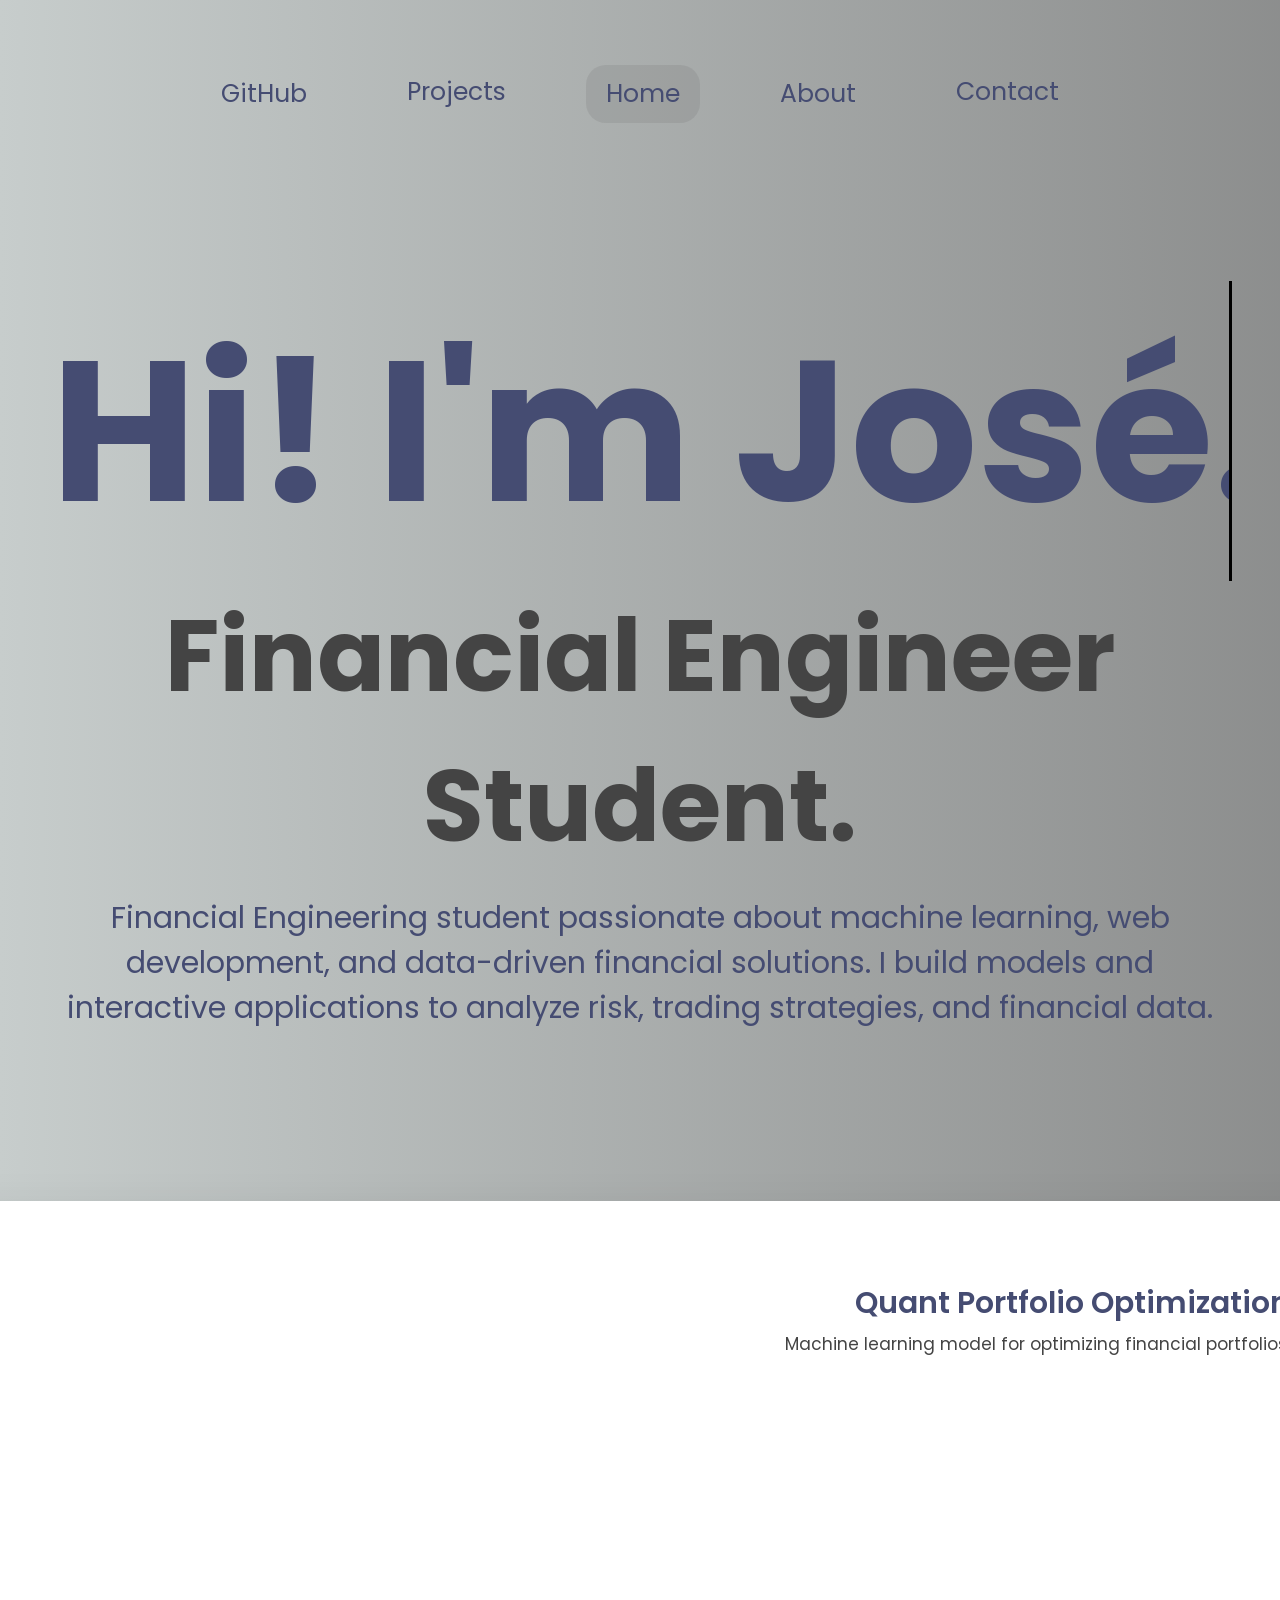
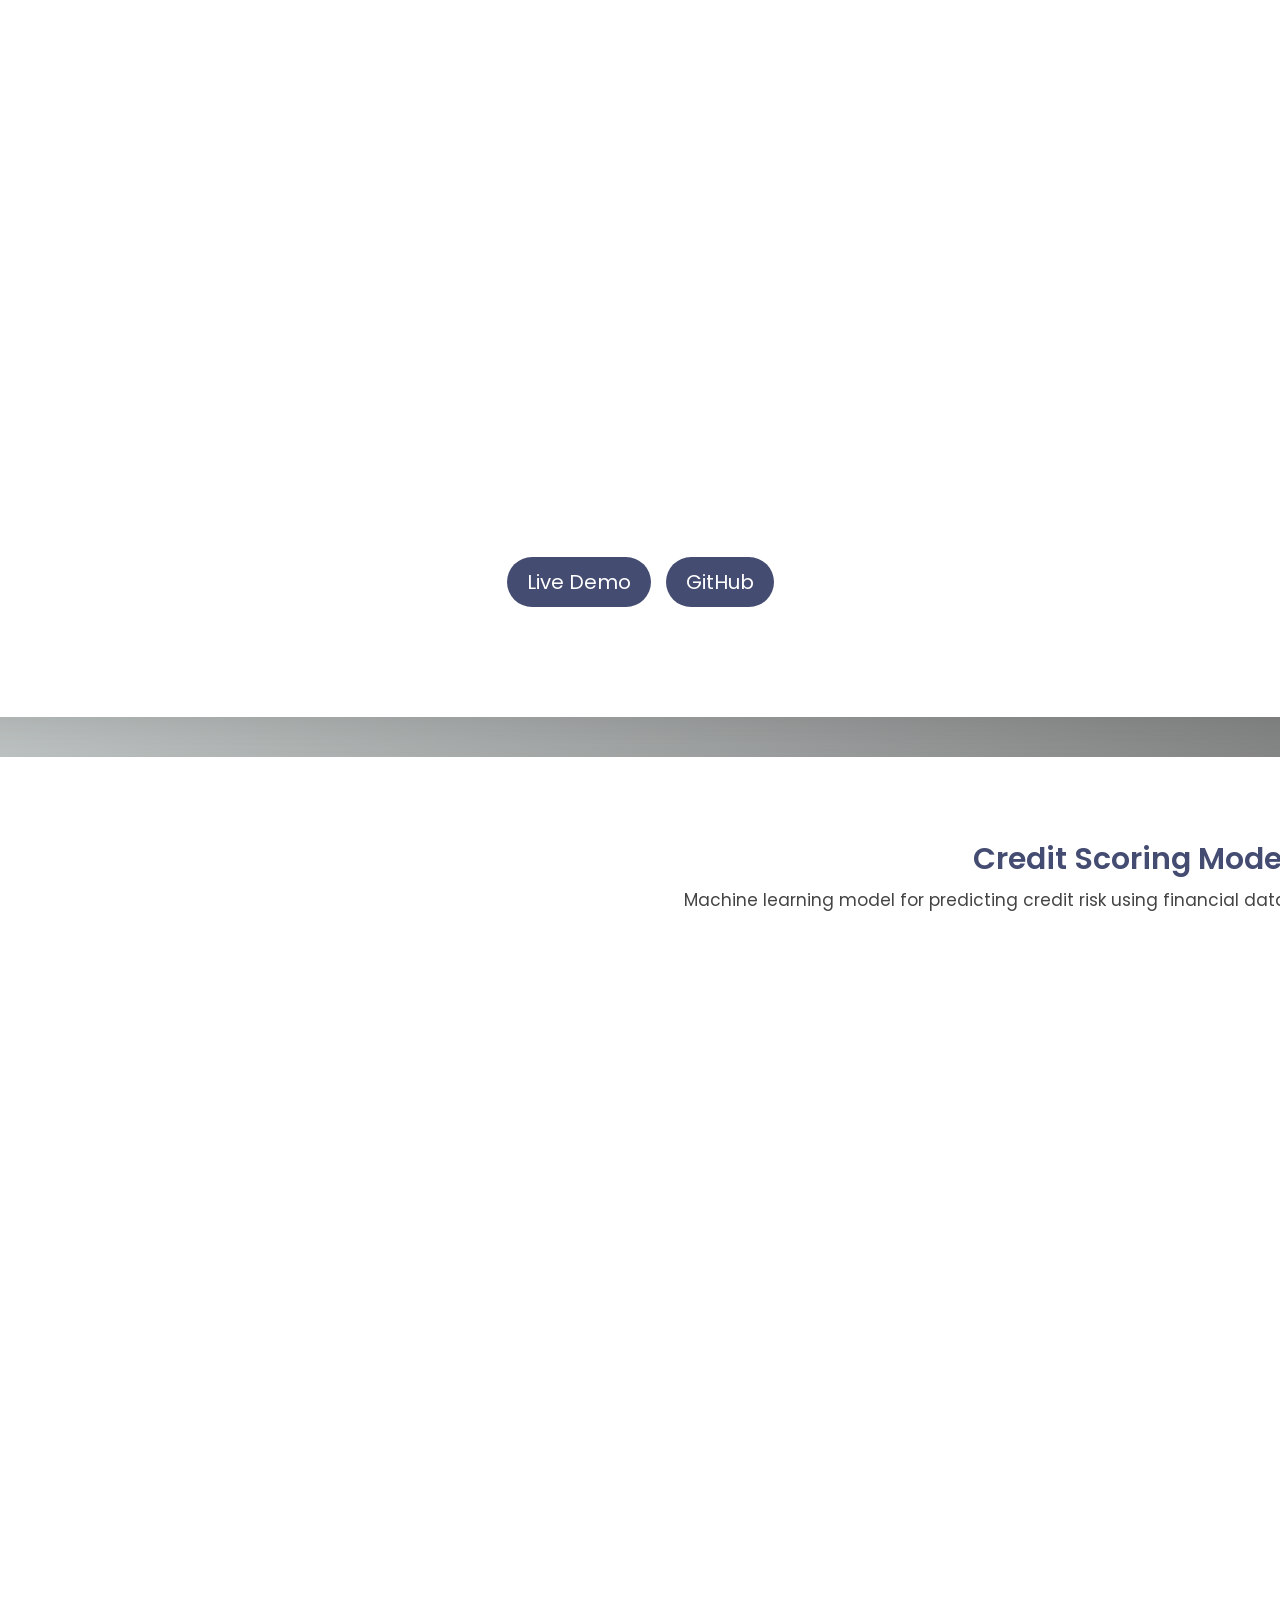
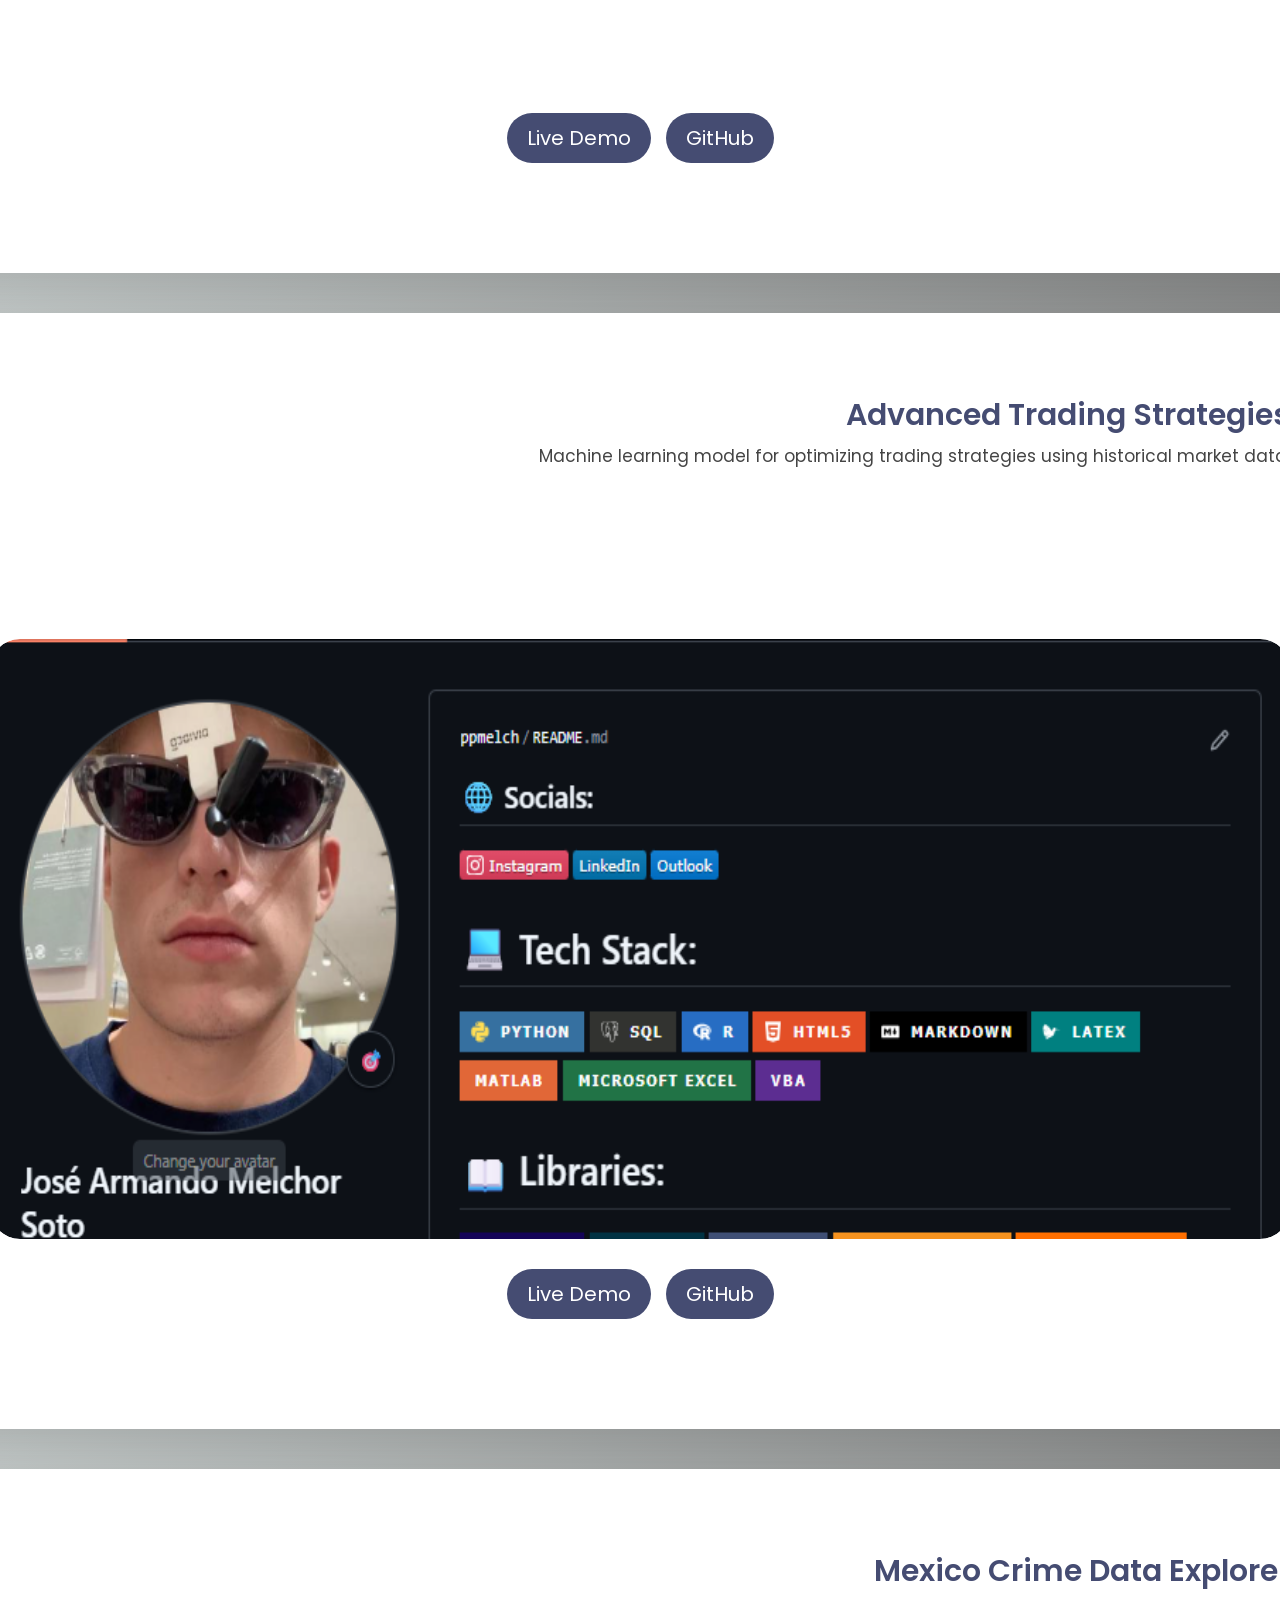
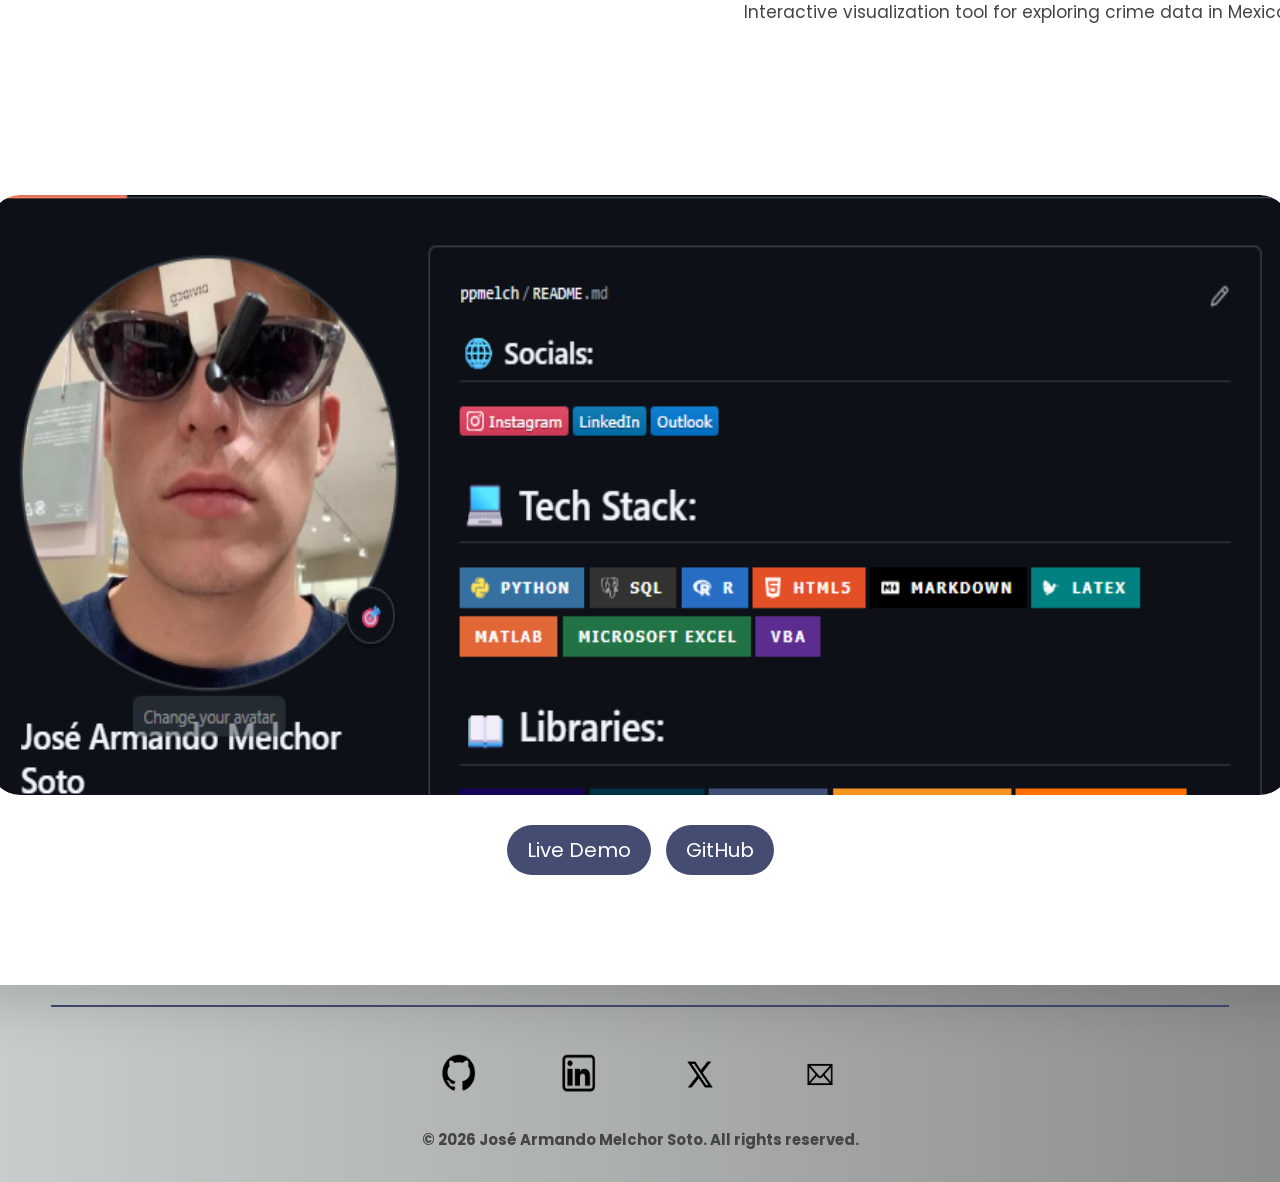
==== commit 5ff544bd: "fix: update links and iframe source for Quant Portfolio Optimization to point to live demo" ====
--- a/index.html
+++ b/index.html
@@ -26,7 +26,7 @@
 
         <div class="submenu-item">
             <img src="images/portfolio.png" alt="Portfolio">
-            <a href="/projects/quant_portfolio_optimization.html">Quant Portfolio Optimization</a>
+            <a href="https://quant-port-opti.streamlit.app/">Quant Portfolio Optimization</a>
         </div>
 
         <div class="submenu-item">
@@ -96,13 +96,13 @@
 
 <div class="project-preview">
     <iframe 
-    src="/projects/quant_portfolio_optimization.html"
+    src="https://quant-port-opti.streamlit.app/"
     class="project-frame">
     </iframe>
 </div>
 
 <div class="project-links">
-<a href="/projects/quant_portfolio_optimization.html" target="_blank">Live Demo</a>
+<a href="https://quant-port-opti.streamlit.app/" target="_blank">Live Demo</a>
 <a href="https://github.com/ppmelch/Quant_Porfolio_Optimization" target="_blank">GitHub</a>
 </div>
 
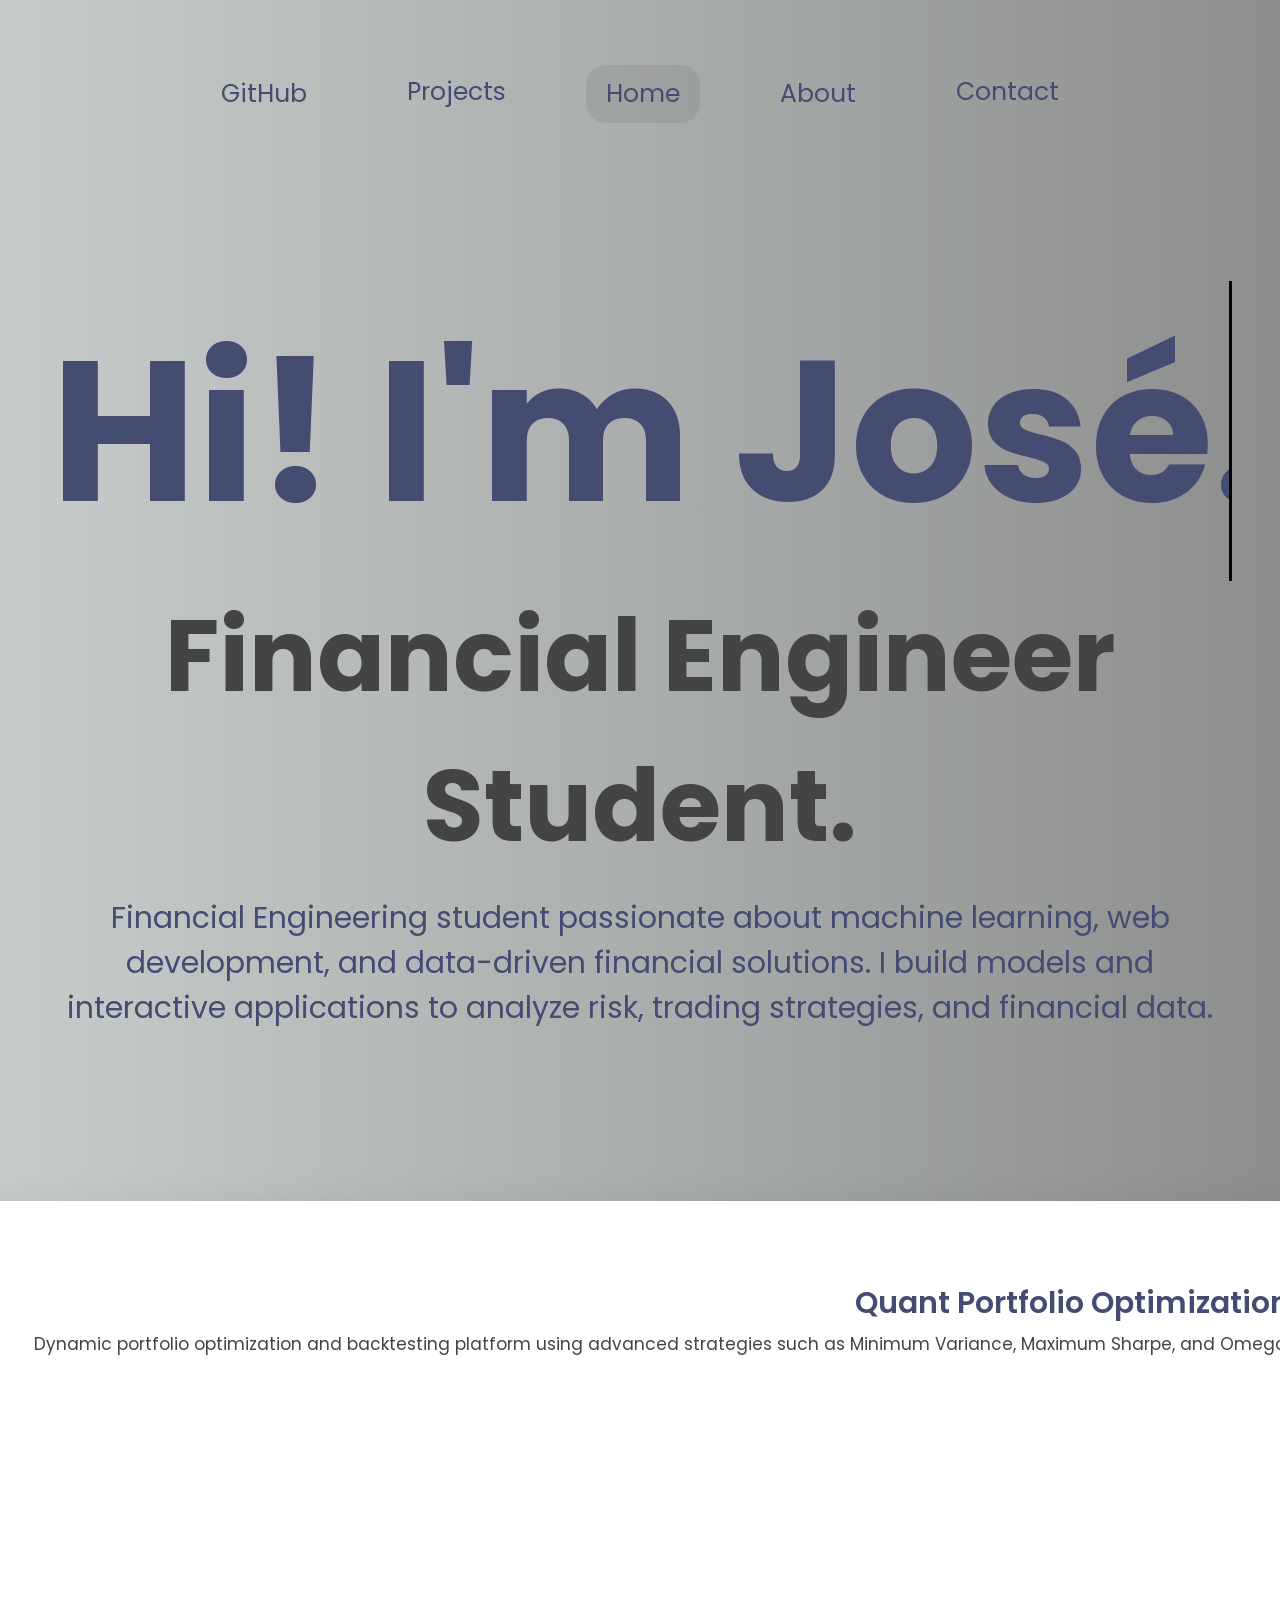
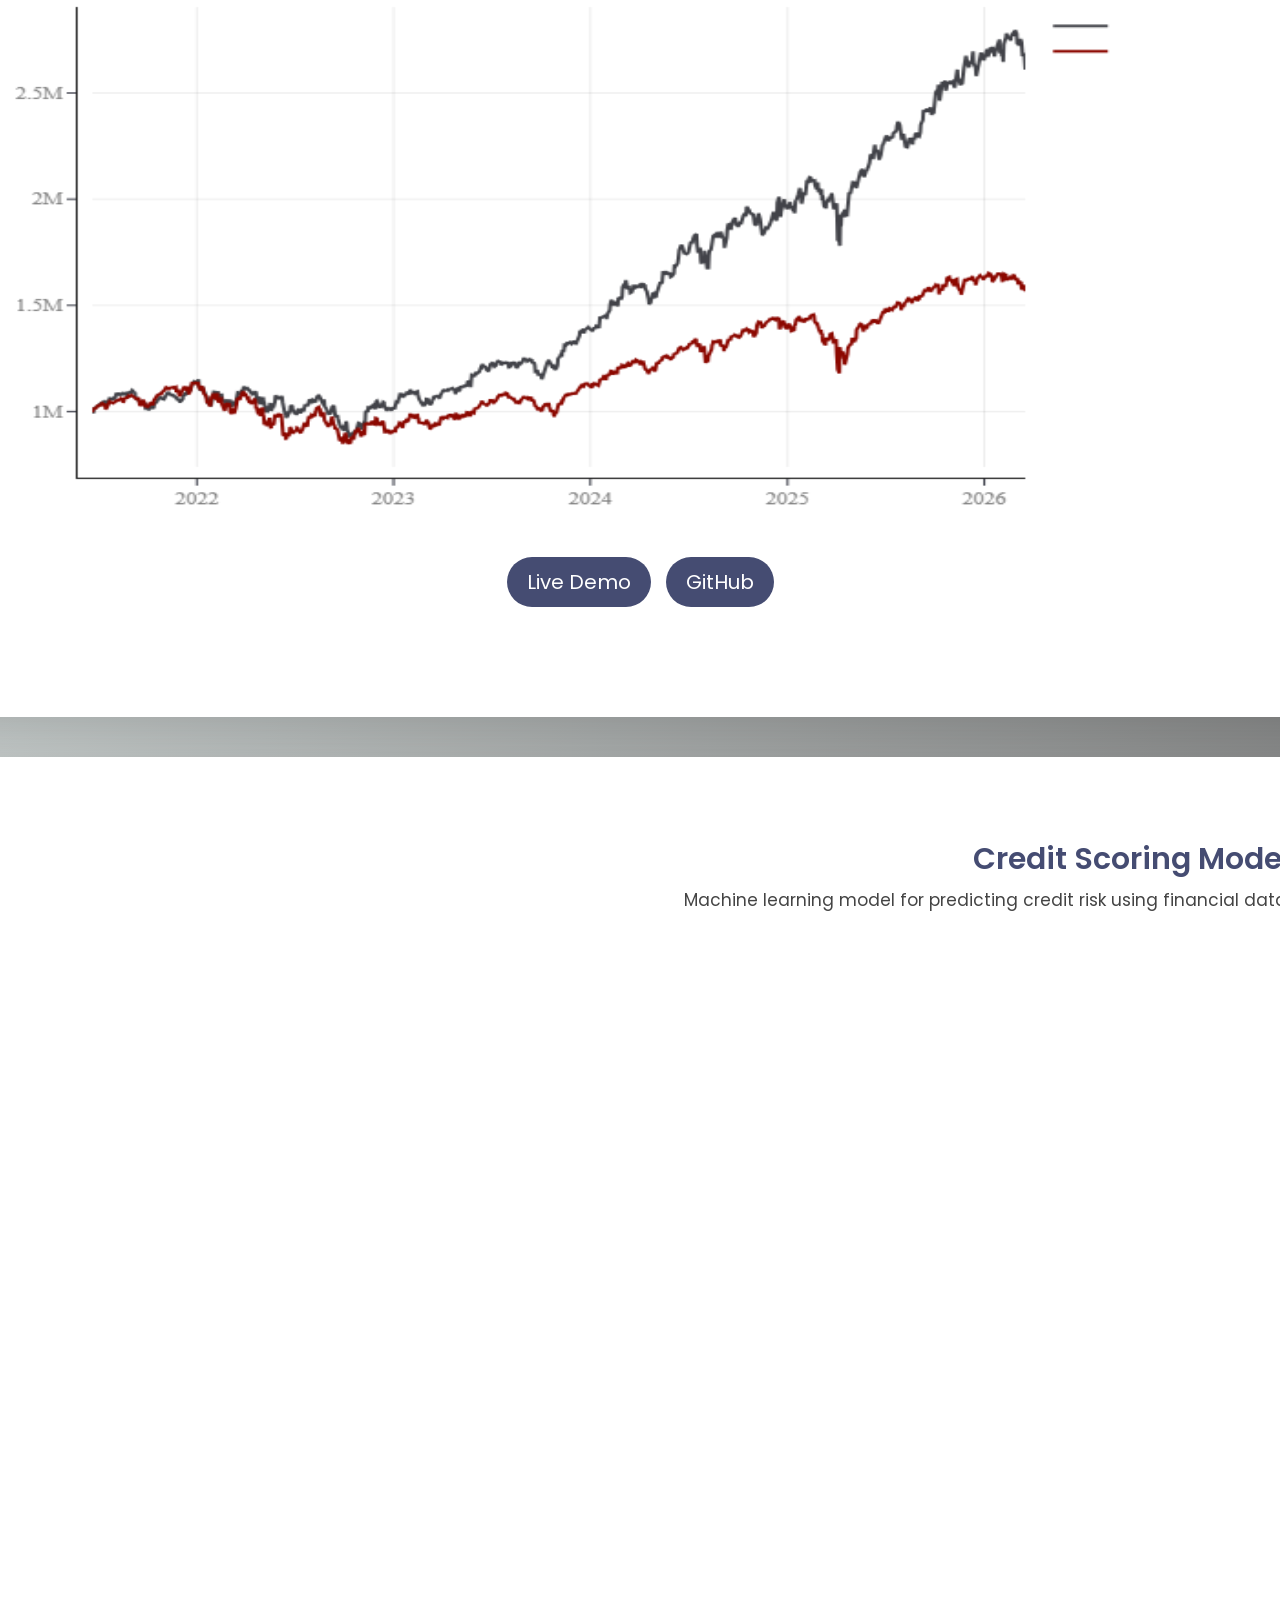
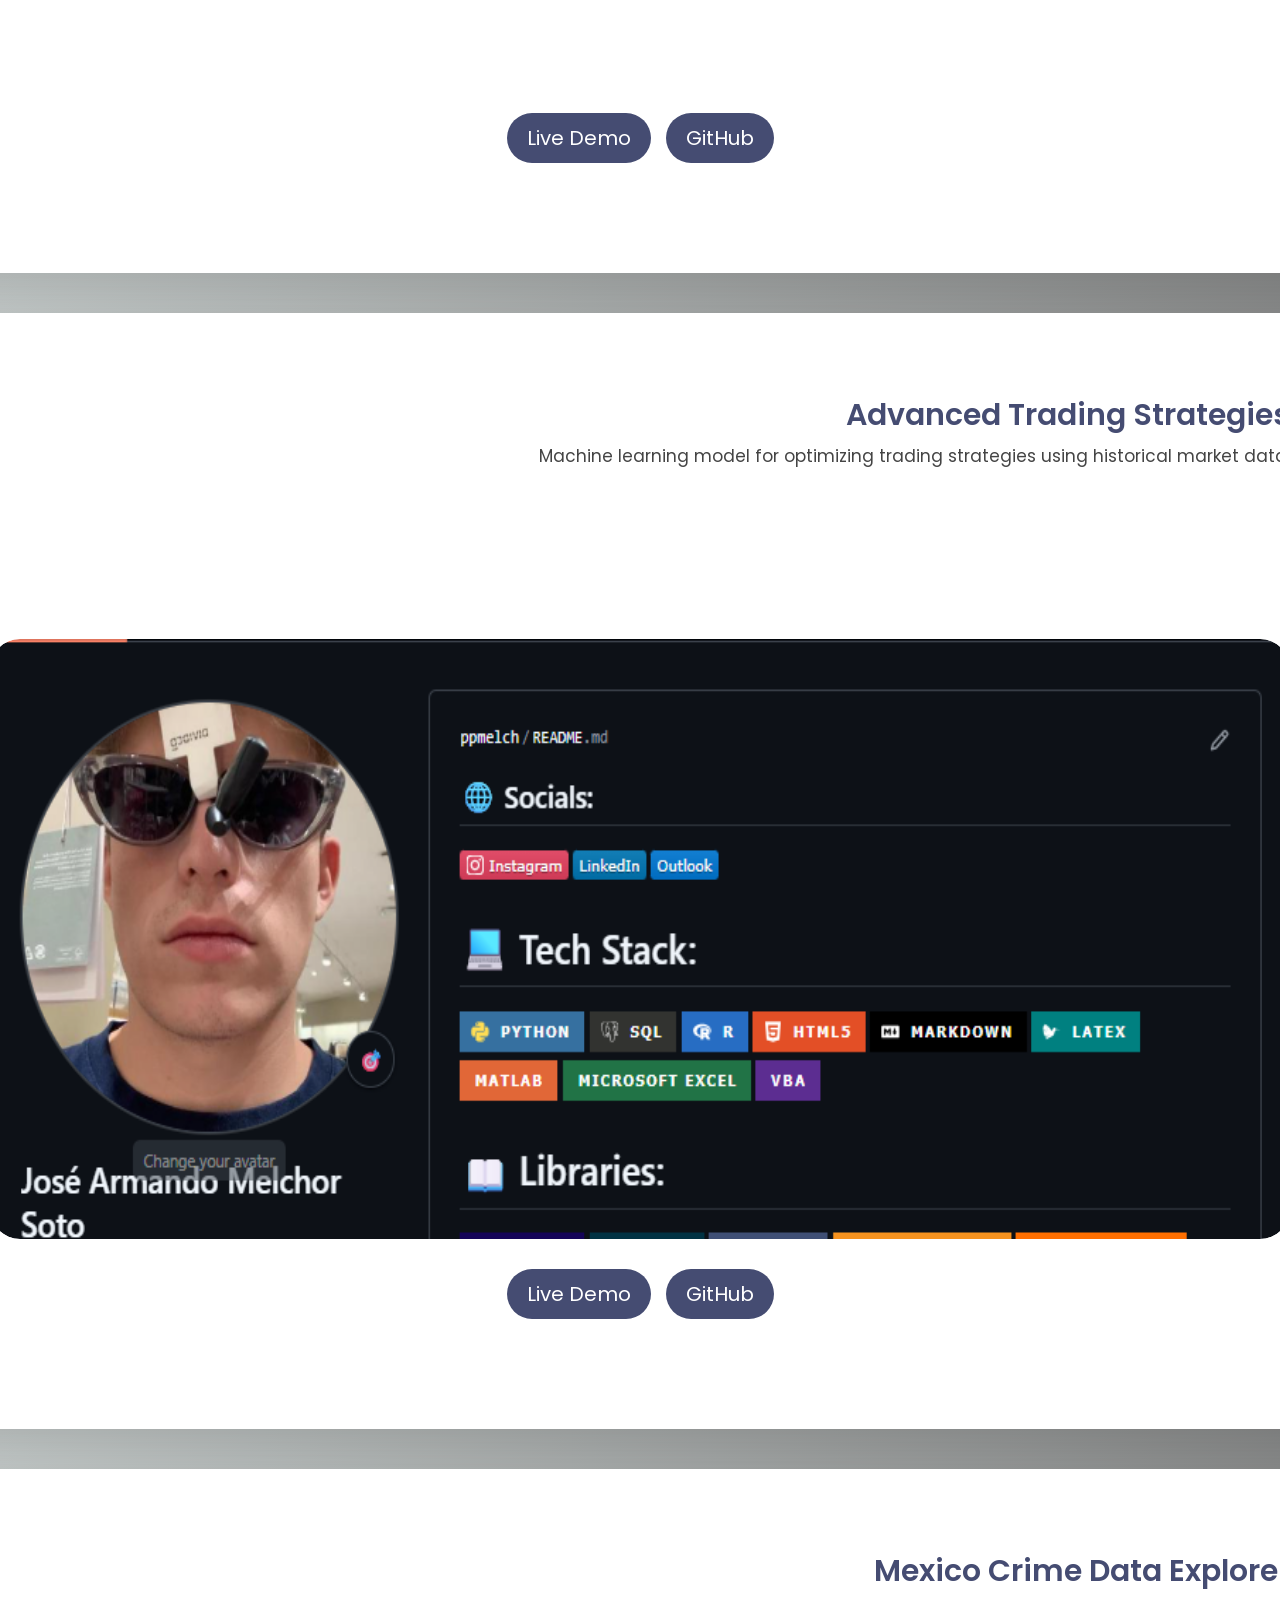
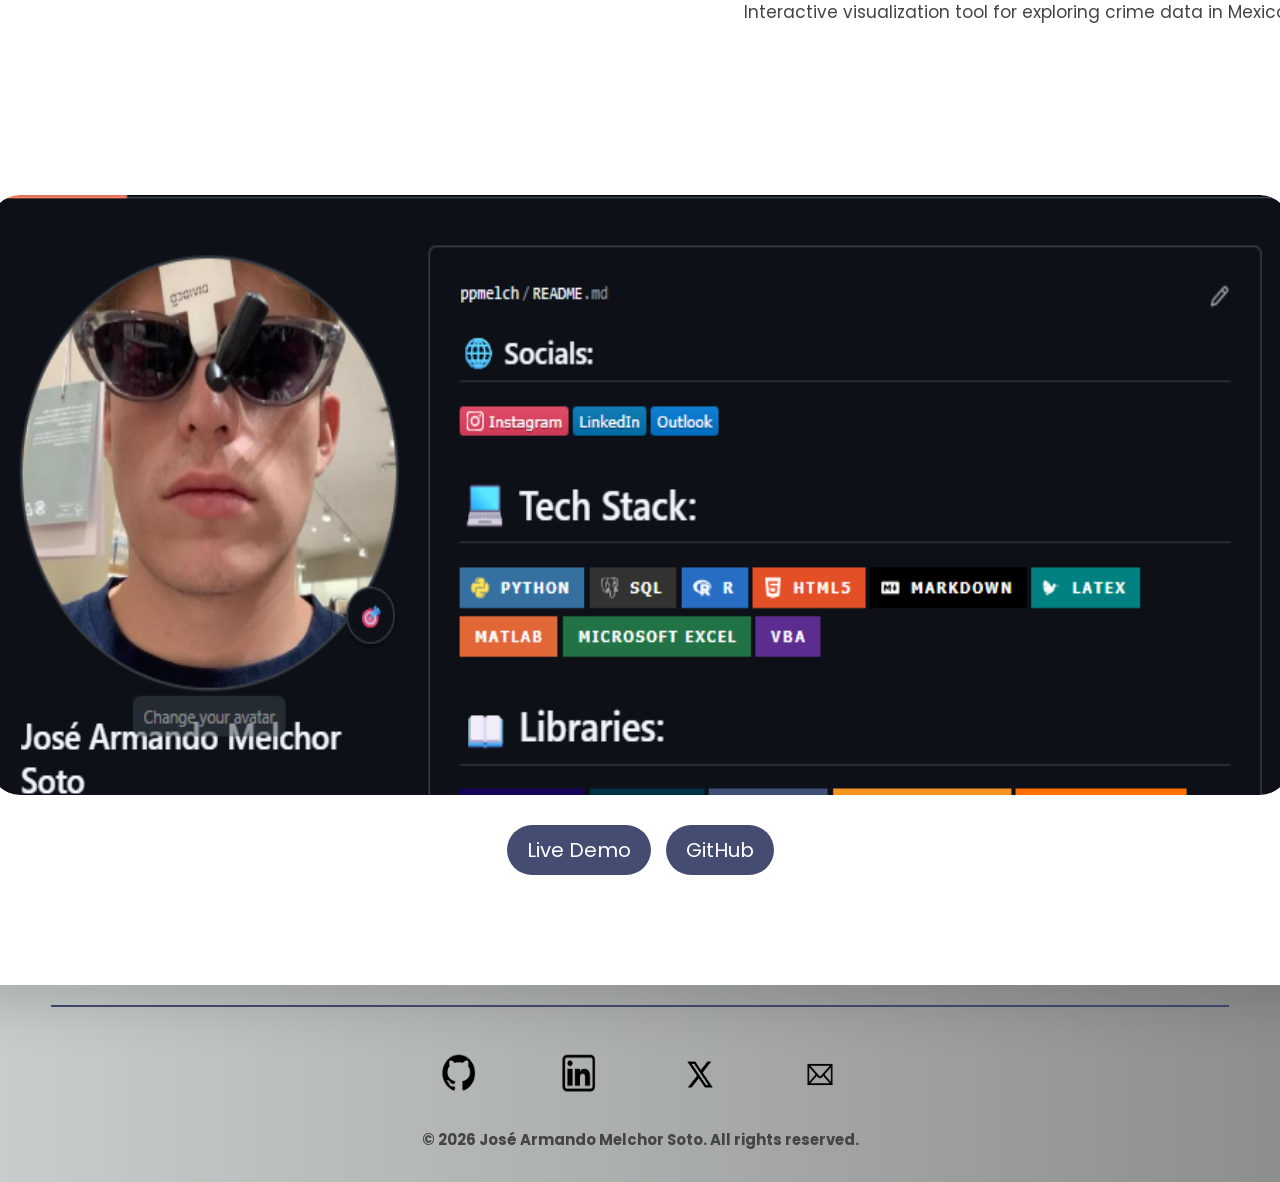
==== commit f68a0e44: "Refactor code structure for improved readability and maintainability" ====
--- a/index.html
+++ b/index.html
@@ -26,22 +26,22 @@
 
         <div class="submenu-item">
             <img src="images/portfolio.png" alt="Portfolio">
-            <a href="https://quant-port-opti.streamlit.app/">Quant Portfolio Optimization</a>
-        </div>
-
-        <div class="submenu-item">
-            <img src="images/portfolio.png" alt="Portfolio">
-            <a href="/projects/credit_scoring.html">Credit Scoring Model</a>
-        </div>
-
-        <div class="submenu-item">
-            <img src="images/portfolio.png" alt="Portfolio">
-            <a href="/projects/trading_strategies.html">Advanced Trading Strategies</a>
-        </div>
-
-        <div class="submenu-item">
-            <img src="images/portfolio.png" alt="Portfolio">
-            <a href="/projects/crime_explorer.html">Mexico Crime Data Explorer</a>
+            <a href="https://quant-port-opti.streamlit.app/" target="_blank">Quant Portfolio Optimization</a>
+        </div>
+
+        <div class="submenu-item">
+            <img src="images/portfolio.png" alt="Portfolio">
+            <a href="/projects/credit_scoring.html" target="_blank">Credit Scoring Model</a>
+        </div>
+
+        <div class="submenu-item">
+            <img src="images/portfolio.png" alt="Portfolio">
+            <a href="/projects/trading_strategies.html" target="_blank">Advanced Trading Strategies</a>
+        </div>
+
+        <div class="submenu-item">
+            <img src="images/portfolio.png" alt="Portfolio">
+            <a href="/projects/crime_explorer.html" target="_blank">Mexico Crime Data Explorer</a>
         </div>
 
     </div>
@@ -83,30 +83,36 @@
 I build models and interactive applications to analyze risk, trading strategies, and financial data.
 </p>
 
-
-
 <section class="projects">
 
-<div class="project-card">
-
-<div class="project-header">
-<h3>Quant Portfolio Optimization</h3>
-<p>Machine learning model for optimizing financial portfolios.</p>
-</div>
-
-<div class="project-preview">
-    <iframe 
-    src="https://quant-port-opti.streamlit.app/"
-    class="project-frame">
-    </iframe>
-</div>
-
-<div class="project-links">
-<a href="https://quant-port-opti.streamlit.app/" target="_blank">Live Demo</a>
-<a href="https://github.com/ppmelch/Quant_Porfolio_Optimization" target="_blank">GitHub</a>
-</div>
-
-</div>
+  <div class="project-card">
+
+    <div class="project-header">
+      <h3>Quant Portfolio Optimization</h3>
+      <p>
+        Dynamic portfolio optimization and backtesting platform using advanced strategies 
+        such as Minimum Variance, Maximum Sharpe, and Omega.
+      </p>
+    </div>
+
+    <div class="project-preview">
+      <a href="https://quant-port-opti.streamlit.app/" target="_blank">
+
+        <img src="images/Quant_foto.png" class="project-img">
+
+        <div class="preview-overlay">
+          🚀 Open Live Demo
+        </div>
+
+      </a>
+    </div>
+
+    <div class="project-links">
+      <a href="https://quant-port-opti.streamlit.app/" target="_blank">Live Demo</a>
+      <a href="https://github.com/ppmelch/Quant_Porfolio_Optimization" target="_blank">GitHub</a>
+    </div>
+
+  </div>
 
 
 <div class="project-card">
@@ -171,9 +177,6 @@
 </div>
 
 </section>
-
-
-
 
 
 <footer class="footer">
--- a/css/styles.css
+++ b/css/styles.css
@@ -301,7 +301,7 @@
 
 .project-card:hover{
     transform:translateY(-15px);
-    background: #454c72;
+    background: #313131;
     color: #FFFFFF;
 }
 
